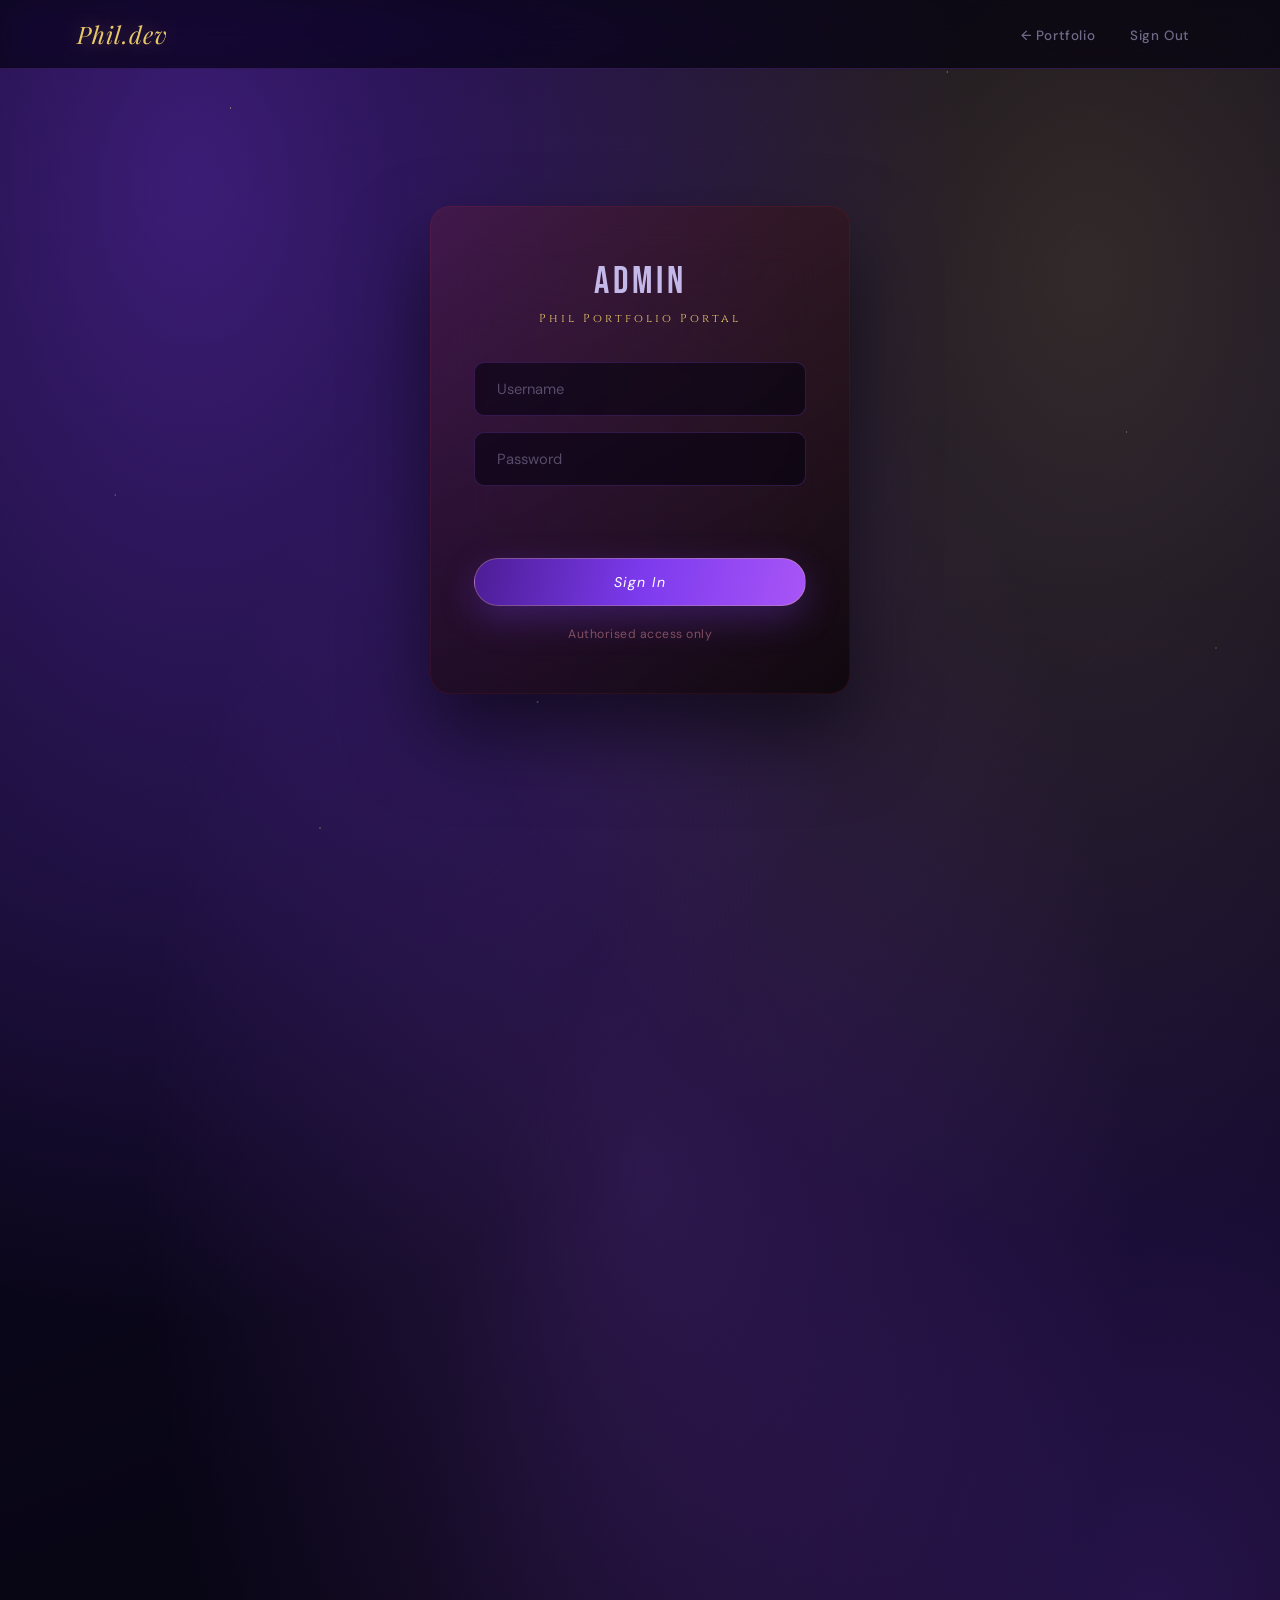
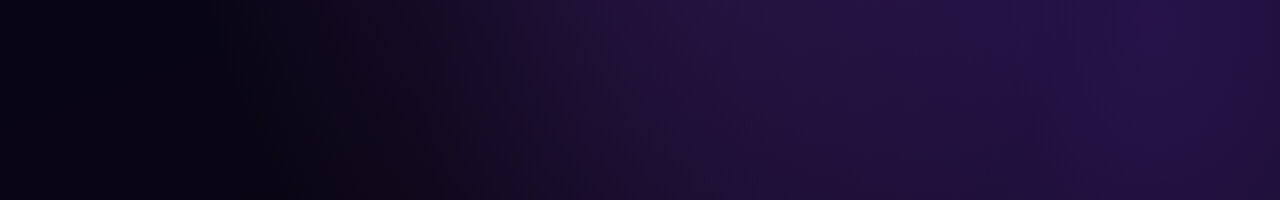
==== admin.html @ c9bd24e7 "Add files via upload" ====
<!DOCTYPE html>
<html lang="en">
<head>
  <meta charset="UTF-8">
  <meta name="viewport" content="width=device-width, initial-scale=1.0">
  <title>Admin Portal | Phil Portfolio</title>
  <link rel="preconnect" href="https://fonts.googleapis.com">
  <link href="https://fonts.googleapis.com/css2?family=Bebas+Neue&family=Sora:wght@200;300;400;500;600;700&family=Cinzel:wght@400;600;700&display=swap" rel="stylesheet">
  <link rel="stylesheet" href="style.css">
  <style>
    
    .admin-wrap {
      min-height: 100vh;
      display: flex;
      align-items: center;
      justify-content: center;
      padding: 40px 20px;
      position: relative;
      z-index: 1;
    }

    
    .login-box {
      background: linear-gradient(150deg,rgba(140,35,35,0.22),rgba(8,2,2,0.75));
      border: 1px solid var(--border-gold);
      border-radius: 20px;
      padding: 52px 44px;
      width: 100%;
      max-width: 420px;
      text-align: center;
      backdrop-filter: blur(28px);
      box-shadow: 0 40px 80px rgba(0,0,0,0.55), 0 0 0 1px rgba(220,38,38,0.10) inset;
    }
    .login-logo {
      font-family: 'Bebas Neue', sans-serif;
      font-size: 2.4rem;
      letter-spacing: 4px;
      color: var(--primary-bright);
      text-shadow: 0 0 20px var(--primary-glow);
      margin-bottom: 6px;
    }
    .login-sub {
      font-family: 'Cinzel', serif;
      font-size: 0.72rem;
      letter-spacing: 3px;
      color: var(--gold);
      margin-bottom: 36px;
    }
    .login-box input {
      width: 100%;
      margin-bottom: 16px;
    }
    .login-error {
      color: #f87171;
      font-size: 0.82rem;
      margin-top: -8px;
      margin-bottom: 14px;
      min-height: 18px;
      letter-spacing: 0.3px;
    }

    
    .dashboard { display: none; width: 100%; max-width: 1100px; }
    .dash-header {
      display: top fixed;
      justify-content: space-between;
      align-items: center;
      margin-bottom: 36px;
      flex-wrap: wrap;
      gap: 16px;
    }
    .dash-title {
      font-family: 'Cinzel', serif;
      font-size: 1.5rem;
      color: #fff;
      letter-spacing: 2px;
    }
    .dash-title span { color: var(--gold); }
    .dash-actions { display: flex; gap: 12px; flex-wrap: wrap; }

    
    .dash-stats {
      display: grid;
      grid-template-columns: repeat(auto-fit, minmax(160px, 1fr));
      gap: 16px;
      margin-bottom: 36px;
    }
    .stat-card {
      background: rgba(127,29,29,0.18);
      border: 1px solid var(--border);
      border-radius: var(--radius);
      padding: 20px 18px;
    }
    .stat-card .label { font-size:0.72rem; letter-spacing:1.5px; color:var(--gold); font-family:'Cinzel',serif; text-transform:uppercase; margin-bottom:6px; }
    .stat-card .value { font-family:'Bebas Neue',sans-serif; font-size:2.2rem; color:var(--primary-bright); line-height:1; }
    .stat-card .sub { font-size:0.76rem; color:var(--text-muted); margin-top:4px; }

    
    .proj-table-wrap { overflow-x: auto; }
    table {
      width: 100%;
      border-collapse: collapse;
      font-size: 0.88rem;
    }
    th {
      font-family: 'Cinzel', serif;
      font-size: 0.72rem;
      letter-spacing: 1.8px;
      text-transform: uppercase;
      color: var(--gold);
      padding: 14px 16px;
      text-align: left;
      border-bottom: 1px solid rgba(212,168,67,0.20);
      background: rgba(127,29,29,0.12);
    }
    td {
      padding: 14px 16px;
      border-bottom: 1px solid rgba(220,38,38,0.12);
      color: #fde8e8;
      vertical-align: middle;
    }
    tr:hover td { background: rgba(127,29,29,0.12); }
    .tbl-actions { display: flex; gap: 8px; }

    
    .btn-sm {
      padding: 6px 14px;
      border-radius: 999px;
      font-size: 0.72rem;
      font-family: 'Cinzel', serif;
      letter-spacing: 1px;
      text-transform: uppercase;
      cursor: pointer;
      transition: all 0.24s;
      border: none;
    }
    .btn-edit { background: rgba(220,38,38,0.20); border:1px solid var(--border); color:#fde8e8; }
    .btn-edit:hover { background: rgba(220,38,38,0.40); border-color:var(--border-hot); }
    .btn-del { background: rgba(127,29,29,0.30); border:1px solid rgba(127,29,29,0.50); color:#f87171; }
    .btn-del:hover { background: rgba(185,28,28,0.45); }
    .btn-outline {
      background: transparent;
      border: 1px solid var(--border-gold);
      color: var(--gold-light);
      padding: 9px 22px;
      border-radius: 999px;
      font-family: 'Cinzel', serif;
      font-size: 0.76rem;
      letter-spacing: 1.5px;
      text-transform: uppercase;
      cursor: pointer;
      transition: all 0.26s;
    }
    .btn-outline:hover { background: rgba(212,168,67,0.12); }
    a.btn-outline { text-decoration: none; display: inline-flex; align-items: center; }

    
    .modal-overlay {
      display: none;
      position: fixed;
      inset: 0;
      background: rgba(4,1,1,0.82);
      backdrop-filter: blur(8px);
      z-index: 9000;
      align-items: center;
      justify-content: center;
      padding: 20px;
    }
    .modal-overlay.open { display: flex; }
    .modal {
      background: linear-gradient(150deg,rgba(140,35,35,0.26),rgba(8,2,2,0.90));
      border: 1px solid var(--border-gold);
      border-radius: 18px;
      padding: 40px 36px;
      width: 100%;
      max-width: 560px;
      backdrop-filter: blur(28px);
      box-shadow: 0 40px 80px rgba(0,0,0,0.65);
    }
    .modal-title {
      font-family: 'Cinzel', serif;
      font-size: 1.2rem;
      color: #fff;
      margin-bottom: 24px;
      letter-spacing: 1.5px;
    }
    .modal input, .modal textarea, .modal select {
      width: 100%;
      margin-bottom: 14px;
    }
    .modal select {
      padding: 17px 22px;
      border: 1px solid rgba(220,38,38,0.28);
      border-radius: 4px;
      background: rgba(15,3,3,0.60);
      color: #fff;
      font-family: 'Sora', sans-serif;
      font-size: 0.92rem;
    }
    .modal-actions { display: flex; gap: 12px; margin-top: 8px; }
    .modal-actions .btn { margin-top: 0; }
    .modal-close { background:transparent; border:none; color:var(--text-muted); cursor:pointer; font-size:1.1rem; padding:0; }
    .modal-head { display:flex; justify-content:space-between; align-items:center; margin-bottom:24px; }
    .modal-head .modal-title { margin-bottom:0; }

    
    .badge-online { color:#4ade80; font-size:0.78rem; }
    .badge-offline { color:#6b7280; font-size:0.78rem; }

    
    .feed-grid { display:grid; grid-template-columns:repeat(auto-fit,minmax(260px,1fr)); gap:18px; margin-top:8px; }
    .feed-card {
      background:rgba(127,29,29,0.14); border:1px solid var(--border); border-radius:var(--radius); padding:18px;
    }
    .feed-card .fc-title { font-family:'Cinzel',serif; font-size:0.88rem; color:#fff; margin-bottom:4px; }
    .feed-card .fc-url { font-size:0.76rem; color:var(--text-muted); margin-bottom:10px; word-break:break-all; }
    .feed-dot { display:inline-block; width:8px; height:8px; border-radius:50%; margin-right:5px; }
    .feed-dot.online { background:#22c55e; box-shadow:0 0 8px rgba(34,197,94,0.70); animation:pulse-dot 2s infinite; }
    .feed-dot.checking { background:#f59e0b; animation:pulse-dot 1s infinite; }
    @keyframes pulse-dot { 0%,100%{opacity:1}50%{opacity:0.4} }
    .feed-status { font-size:0.76rem; }
  </style>
</head>
<body>


<div class="admin-wrap" id="login-view">
  <div class="login-box">
    <div class="login-logo">Admin</div>
    <div class="login-sub">Phil Portfolio Portal</div>
    <input type="text" id="admin-user" placeholder="Username" autocomplete="username">
    <input type="password" id="admin-pass" placeholder="Password" autocomplete="current-password"
           onkeydown="if(event.key==='Enter')doLogin()">
    <div class="login-error" id="login-err"></div>
    <button class="btn" onclick="doLogin()" style="width:100%;justify-content:center;">
      <span>Sign In</span>
    </button>
    <p style="margin-top:20px;font-size:0.76rem;color:rgba(252,165,165,0.45);letter-spacing:0.5px;">
      Authorised access only
    </p>
  </div>
</div>


<div class="admin-wrap" id="dashboard-view" style="align-items:flex-start;padding-top:100px;">
  <nav>
    <div class="nav-logo">Phil.dev</div>
    <ul>
      <li><a href="index.html">← Portfolio</a></li>
      <li><a href="#" onclick="doLogout()">Sign Out</a></li>
    </ul>
  </nav>

  <div class="dashboard" id="dashboard">

    <div class="dash-header">
      <div class="dash-title">Admin <span>Dashboard</span></div>
      <div class="dash-actions">
        <button class="btn" onclick="openModal()"><span>+ Add Project</span></button>
        <a href="index.html" class="btn-outline">View Portfolio</a>
      </div>
    </div>

    
    <div class="dash-stats">
      <div class="stat-card">
        <div class="label">Total Projects</div>
        <div class="value" id="stat-total">0</div>
        <div class="sub">In portfolio</div>
      </div>
      <div class="stat-card">
        <div class="label">Live Projects</div>
        <div class="value" id="stat-live">0</div>
        <div class="sub">With live URL</div>
      </div>
      <div class="stat-card">
        <div class="label">With Source</div>
        <div class="value" id="stat-code">0</div>
        <div class="sub">GitHub / code link</div>
      </div>
      <div class="stat-card">
        <div class="label">Last Updated</div>
        <div class="value" id="stat-date" style="font-size:1.1rem;line-height:1.4;margin-top:4px;">—</div>
        <div class="sub">Project edit</div>
      </div>
    </div>

    
    <h3 style="font-family:'Cinzel',serif;letter-spacing:2px;color:#fff;margin-bottom:18px;font-size:1rem;">
      Projects
    </h3>
    <div class="proj-table-wrap">
      <table>
        <thead>
          <tr>
            <th>Icon</th>
            <th>Title</th>
            <th>Tags</th>
            <th>Live URL</th>
            <th>Status</th>
            <th>Actions</th>
          </tr>
        </thead>
        <tbody id="proj-table-body">
          <tr id="no-proj-row">
            <td colspan="6" style="text-align:center;color:rgba(252,165,165,0.45);padding:36px;">
              No projects yet — click + Add Project above.
            </td>
          </tr>
        </tbody>
      </table>
    </div>

    <div class="divider" style="margin:48px 0 36px;"></div>

    
    <h3 style="font-family:'Cinzel',serif;letter-spacing:2px;color:#fff;margin-bottom:6px;font-size:1rem;">
      Live Deployment Feed
    </h3>
    <p style="font-size:0.82rem;color:var(--text-muted);margin-bottom:22px;">
      Checks reachability of all project live URLs in real time.
    </p>
    <button class="btn-outline" onclick="runFeedCheck()" style="margin-bottom:22px;">↻ Refresh Status</button>
    <div class="feed-grid" id="feed-grid">
      <p style="color:rgba(252,165,165,0.45);font-size:0.86rem;">Add projects with live URLs to see feed.</p>
    </div>

  </div>
</div>


<div class="modal-overlay" id="proj-modal">
  <div class="modal">
    <div class="modal-head">
      <div class="modal-title" id="modal-title">Add New Project</div>
      <button class="modal-close" onclick="closeModal()">✕</button>
    </div>
    <input type="hidden" id="edit-index">
    <input type="text" id="p-emoji" placeholder="Emoji icon e.g. 🖥️">
    <input type="text" id="p-title" placeholder="Project Title *" required>
    <textarea id="p-desc" rows="3" placeholder="Short description..."></textarea>
    <input type="text" id="p-tags" placeholder="Tags (comma-separated) e.g. Python, ML, API">
    <input type="text" id="p-live" placeholder="Live URL (https://...)">
    <input type="text" id="p-code" placeholder="Source Code URL (https://github.com/...)">
    <div class="modal-actions">
      <button class="btn" onclick="saveProject()" style="flex:1;justify-content:center;margin-top:0;"><span>Save Project</span></button>
      <button class="btn-outline" onclick="closeModal()">Cancel</button>
    </div>
    <p id="modal-err" style="color:#f87171;font-size:0.80rem;margin-top:10px;min-height:16px;"></p>
  </div>
</div>

<script>
  
  const ADMIN_USER = 'phil';
  const ADMIN_PASS = 'phil2026';

  
  function doLogin() {
    const u = document.getElementById('admin-user').value.trim();
    const p = document.getElementById('admin-pass').value;
    const err = document.getElementById('login-err');
    if (u === ADMIN_USER && p === ADMIN_PASS) {
      sessionStorage.setItem('phil_auth', '1');
      showDashboard();
    } else {
      err.textContent = 'Incorrect credentials. Please try again.';
      document.getElementById('admin-pass').value = '';
    }
  }

  function doLogout() {
    sessionStorage.removeItem('phil_auth');
    document.getElementById('dashboard-view').style.display = 'none';
    document.getElementById('login-view').style.display = 'flex';
  }

  function showDashboard() {
    document.getElementById('login-view').style.display = 'none';
    document.getElementById('dashboard-view').style.display = 'flex';
    document.getElementById('dashboard').style.display = 'block';
    refreshTable();
    updateStats();
    runFeedCheck();
  }

  
  if (sessionStorage.getItem('phil_auth') === '1') showDashboard();

  
  function getProjects() {
    const raw = localStorage.getItem('phil_projects');
    return raw ? JSON.parse(raw) : [];
  }
  function saveProjects(list) {
    localStorage.setItem('phil_projects', JSON.stringify(list));
    localStorage.setItem('phil_last_edit', new Date().toLocaleDateString('en-GB'));
  }
  function escHtml(s) {
    return String(s).replace(/&/g,'&amp;').replace(/</g,'&lt;').replace(/>/g,'&gt;').replace(/"/g,'&quot;');
  }

  
  function refreshTable() {
    const projects = getProjects();
    const tbody = document.getElementById('proj-table-body');
    const noRow = document.getElementById('no-proj-row');

    if (projects.length === 0) {
      tbody.innerHTML = '';
      tbody.innerHTML = `<tr id="no-proj-row"><td colspan="6" style="text-align:center;color:rgba(252,165,165,0.45);padding:36px;">No projects yet — click + Add Project above.</td></tr>`;
      return;
    }

    tbody.innerHTML = '';
    projects.forEach((p, i) => {
      const tr = document.createElement('tr');
      const tags = (p.tags||[]).map(t=>`<span style="background:rgba(220,38,38,0.18);border:1px solid rgba(220,38,38,0.28);padding:2px 8px;border-radius:999px;font-size:0.70rem;color:var(--rose-light);">${escHtml(t)}</span>`).join(' ');
      tr.innerHTML = `
        <td style="font-size:1.5rem;">${p.emoji||'🖥️'}</td>
        <td style="font-weight:500;">${escHtml(p.title)}</td>
        <td>${tags}</td>
        <td>${p.liveUrl ? `<a href="${escHtml(p.liveUrl)}" target="_blank" style="color:var(--rose-light);font-size:0.80rem;">${escHtml(p.liveUrl.replace('https://',''))}</a>` : '<span style="color:rgba(252,165,165,0.35);">—</span>'}</td>
        <td><span class="badge-online" id="feed-badge-${i}">●  Checking…</span></td>
        <td>
          <div class="tbl-actions">
            <button class="btn-sm btn-edit" onclick="editProject(${i})">Edit</button>
            <button class="btn-sm btn-del" onclick="deleteProject(${i})">Delete</button>
          </div>
        </td>`;
      tbody.appendChild(tr);
    });
  }

  
  function updateStats() {
    const p = getProjects();
    document.getElementById('stat-total').textContent = p.length;
    document.getElementById('stat-live').textContent  = p.filter(x=>x.liveUrl).length;
    document.getElementById('stat-code').textContent  = p.filter(x=>x.codeUrl).length;
    const d = localStorage.getItem('phil_last_edit') || '—';
    document.getElementById('stat-date').textContent = d;
  }

  
  function openModal(index) {
    document.getElementById('modal-err').textContent = '';
    if (index !== undefined) {
      const p = getProjects()[index];
      document.getElementById('modal-title').textContent = 'Edit Project';
      document.getElementById('edit-index').value = index;
      document.getElementById('p-emoji').value  = p.emoji || '';
      document.getElementById('p-title').value  = p.title;
      document.getElementById('p-desc').value   = p.description || '';
      document.getElementById('p-tags').value   = (p.tags||[]).join(', ');
      document.getElementById('p-live').value   = p.liveUrl || '';
      document.getElementById('p-code').value   = p.codeUrl || '';
    } else {
      document.getElementById('modal-title').textContent = 'Add New Project';
      document.getElementById('edit-index').value = '';
      ['p-emoji','p-title','p-desc','p-tags','p-live','p-code'].forEach(id => document.getElementById(id).value = '');
    }
    document.getElementById('proj-modal').classList.add('open');
  }

  function closeModal() {
    document.getElementById('proj-modal').classList.remove('open');
  }

  function saveProject() {
    const title = document.getElementById('p-title').value.trim();
    if (!title) { document.getElementById('modal-err').textContent = 'Project title is required.'; return; }
    const idx   = document.getElementById('edit-index').value;
    const obj = {
      emoji:       document.getElementById('p-emoji').value.trim() || '🖥️',
      title,
      description: document.getElementById('p-desc').value.trim(),
      tags:        document.getElementById('p-tags').value.split(',').map(t=>t.trim()).filter(Boolean),
      liveUrl:     document.getElementById('p-live').value.trim(),
      codeUrl:     document.getElementById('p-code').value.trim(),
    };
    const list = getProjects();
    if (idx !== '') { list[parseInt(idx)] = obj; } else { list.push(obj); }
    saveProjects(list);
    closeModal();
    refreshTable();
    updateStats();
    runFeedCheck();
  }

  function editProject(i) { openModal(i); }

  function deleteProject(i) {
    if (!confirm('Delete this project?')) return;
    const list = getProjects();
    list.splice(i, 1);
    saveProjects(list);
    refreshTable();
    updateStats();
    runFeedCheck();
  }

  
  function runFeedCheck() {
    const projects = getProjects().filter(p => p.liveUrl);
    const grid = document.getElementById('feed-grid');

    if (projects.length === 0) {
      grid.innerHTML = '<p style="color:rgba(252,165,165,0.45);font-size:0.86rem;">Add projects with live URLs to see feed.</p>';
      return;
    }

    grid.innerHTML = '';
    projects.forEach((p, i) => {
      const card = document.createElement('div');
      card.className = 'feed-card';
      card.id = 'fc-' + i;
      card.innerHTML = `
        <div class="fc-title">${escHtml(p.title)}</div>
        <div class="fc-url">${escHtml(p.liveUrl)}</div>
        <div class="feed-status"><span class="feed-dot checking"></span> Checking…</div>`;
      grid.appendChild(card);

      
      const img = new Image();
      const timeout = setTimeout(() => {
        updateFeedCard(i, false);
        updateTableBadge(i, false);
      }, 7000);

      img.onload = () => { clearTimeout(timeout); updateFeedCard(i, true); updateTableBadge(i, true); };
      img.onerror = () => {
        
        clearTimeout(timeout);
        fetch(p.liveUrl, { method:'HEAD', mode:'no-cors' })
          .then(() => { updateFeedCard(i, true); updateTableBadge(i, true); })
          .catch(() => { updateFeedCard(i, false); updateTableBadge(i, false); });
      };
      img.src = p.liveUrl + '/favicon.ico?_=' + Date.now();
    });
  }

  function updateFeedCard(i, online) {
    const card = document.getElementById('fc-' + i);
    if (!card) return;
    const dot = online
      ? '<span class="feed-dot online"></span>'
      : '<span class="feed-dot" style="background:#6b7280;"></span>';
    const label = online
      ? '<span style="color:#4ade80;">Online</span>'
      : '<span style="color:#6b7280;">Unreachable from browser</span>';
    card.querySelector('.feed-status').innerHTML = dot + label;
  }

  function updateTableBadge(i, online) {
    const el = document.getElementById('feed-badge-' + i);
    if (!el) return;
    el.className = online ? 'badge-online' : 'badge-offline';
    el.textContent = online ? '●  Online' : '●  Unreachable';
  }

  
  document.getElementById('proj-modal').addEventListener('click', function(e) {
    if (e.target === this) closeModal();
  });
</script>
</body>
</html>
---- style.css ----
@import url('https://fonts.googleapis.com/css2?family=Playfair+Display:ital,wght@0,400;0,700;1,400&family=DM+Sans:wght@300;400;500&display=swap');

* {
  margin: 0;
  padding: 0;
  box-sizing: border-box;
  scroll-behavior: smooth;
  font-family: 'DM Sans', system-ui, sans-serif;
}

:root {
  --ink:     #0a0612;
  --deep:    #100d1e;
  --violet:  #7c3aed;
  --orchid:  #a855f7;
  --gold:    #e8c96a;
  --silver:  #c4b8e8;
  --mist:    rgba(196, 184, 232, 0.55);
  --glass:   rgba(124, 58, 237, 0.08);
  --border:  rgba(168, 85, 247, 0.22);
  --glow:    rgba(124, 58, 237, 0.50);
}


body {
  background:
    radial-gradient(ellipse at 15% 10%,  rgba(124, 58, 237, 0.45) 0%, transparent 50%),
    radial-gradient(ellipse at 85% 15%,  rgba(232, 201, 106, 0.18) 0%, transparent 45%),
    radial-gradient(ellipse at 50% 65%,  rgba(168, 85, 247, 0.20) 0%, transparent 55%),
    radial-gradient(ellipse at 90% 90%,  rgba(124, 58, 237, 0.25) 0%, transparent 45%),
    linear-gradient(160deg, #050310 0%, #0d0820 40%, #080515 70%, #0a0612 100%);
  color: var(--silver);
  min-height: 100vh;
  overflow-x: hidden;
}


body::before {
  content: '';
  position: fixed;
  inset: 0;
  background:
    radial-gradient(1px 1px at 18% 12%, rgba(232,201,106,0.90) 0%, transparent 100%),
    radial-gradient(1px 1px at 74% 8%,  rgba(196,184,232,0.80) 0%, transparent 100%),
    radial-gradient(1.5px 1.5px at 42% 78%, rgba(232,201,106,0.70) 0%, transparent 100%),
    radial-gradient(1px 1px at 88% 48%, rgba(196,184,232,0.65) 0%, transparent 100%),
    radial-gradient(1px 1px at 25% 92%, rgba(232,201,106,0.75) 0%, transparent 100%),
    radial-gradient(1.5px 1.5px at 61% 35%, rgba(255,255,255,0.50) 0%, transparent 100%),
    radial-gradient(1px 1px at 9%  55%, rgba(196,184,232,0.60) 0%, transparent 100%),
    radial-gradient(1px 1px at 95% 72%, rgba(232,201,106,0.55) 0%, transparent 100%);
  animation: twinkle 10s ease-in-out infinite alternate;
  pointer-events: none;
  z-index: 0;
}


body::after {
  content: '';
  position: fixed;
  inset: 0;
  background: repeating-linear-gradient(
    -48deg,
    transparent 0px, transparent 300px,
    rgba(124,58,237,0.025) 300px, rgba(124,58,237,0.025) 301px
  );
  pointer-events: none;
  z-index: 0;
}

@keyframes twinkle {
  0%   { opacity: 0.55; }
  50%  { opacity: 1.00; }
  100% { opacity: 0.70; }
}


nav {
  display: flex;
  justify-content: space-between;
  align-items: center;
  padding: 18px clamp(20px, 6%, 10%);
  position: fixed;
  width: 100%;
  top: 0;
  background: rgba(5, 3, 16, 0.72);
  backdrop-filter: blur(20px) saturate(160%);
  border-bottom: 1px solid var(--border);
  z-index: 1000;
}

.nav-logo {
  font-family: 'Playfair Display', serif;
  font-size: 1.5rem;
  font-style: italic;
  color: var(--gold);
  text-shadow: 0 0 22px rgba(232,201,106,0.45);
  letter-spacing: 1px;
}

nav ul { display: flex; gap: 6px; list-style: none; }

nav a {
  color: var(--mist);
  text-decoration: none;
  font-size: 0.84rem;
  font-weight: 500;
  letter-spacing: 0.8px;
  padding: 7px 14px;
  border-radius: 999px;
  transition: all 0.30s ease;
}

nav a:hover {
  color: #fff;
  background: rgba(124, 58, 237, 0.16);
  text-shadow: 0 0 12px var(--glow);
}


.hero {
  min-height: 100vh;
  display: flex;
  flex-direction: column;
  justify-content: center;
  align-items: center;
  text-align: center;
  padding: 20px 5% 80px;
  position: relative;
  z-index: 1;
}

.hero::before {
  content: '';
  position: absolute;
  width: min(60vw, 600px);
  height: min(60vw, 600px);
  border-radius: 50%;
  background: radial-gradient(circle, rgba(124,58,237,0.28) 0%, transparent 70%);
  animation: breathe 7s ease-in-out infinite;
  pointer-events: none;
}

@keyframes breathe {
  0%, 100% { transform: scale(1.00); opacity: 0.70; }
  50%       { transform: scale(1.12); opacity: 1.00; }
}

.hero img {
  width: clamp(140px, 17vw, 215px);
  height: auto;
  aspect-ratio: 3 / 4;
  margin-top: 100px;
  border-radius: 22%;
  object-fit: cover;
  border: 2px solid var(--orchid);
  outline: 1px solid rgba(232,201,106,0.30);
  outline-offset: 10px;
  box-shadow:
    0 0 40px rgba(124,58,237,0.55),
    0 0 80px rgba(124,58,237,0.20),
    inset 0 6px 18px rgba(255,255,255,0.06);
  animation: float 8s ease-in-out infinite;
  position: relative;
  z-index: 2;
}

@keyframes float {
  0%, 100% { transform: translateY(0px)   rotate(-0.6deg); }
  50%       { transform: translateY(-18px) rotate(1.2deg);  }
}

.hero-content { position: relative; z-index: 2; }

.hero-content .subtitle {
  font-family: 'Playfair Display', serif;
  font-style: italic;
  font-size: 0.80rem;
  letter-spacing: 3px;
  color: var(--gold);
  text-shadow: 0 0 16px rgba(232,201,106,0.40);
  margin-bottom: 12px;
}

.hero-content h2 {
  font-family: 'Playfair Display', serif;
  font-size: clamp(2.6rem, 6vw, 5.8rem);
  font-weight: 700;
  letter-spacing: -1px;
  line-height: 1.05;
  margin: 14px 0 16px;
  background: linear-gradient(130deg, #e8c96a 0%, #c4b8e8 35%, #a855f7 65%, #7c3aed 100%);
  -webkit-background-clip: text;
  -webkit-text-fill-color: transparent;
  background-clip: text;
  filter: drop-shadow(0 0 20px rgba(124,58,237,0.35));
}

.hero-content p {
  color: rgba(196,184,232,0.82);
  font-size: clamp(0.95rem, 1.7vw, 1.10rem);
  font-weight: 300;
  max-width: 660px;
  line-height: 1.80;
}


button, .btn {
  display: inline-flex;
  align-items: center;
  justify-content: center;
  margin-top: 32px;
  padding: 14px 38px;
  border: 1px solid rgba(232,201,106,0.28);
  border-radius: 999px;
  background: linear-gradient(100deg, #4c1d95, var(--violet), var(--orchid));
  color: #fff;
  cursor: pointer;
  font-family: 'Playfair Display', serif;
  font-size: 0.88rem;
  font-style: italic;
  letter-spacing: 1.5px;
  position: relative;
  overflow: hidden;
  transition: transform 0.24s ease, box-shadow 0.24s ease;
  box-shadow: 0 12px 36px rgba(124,58,237,0.30);
}

button::after, .btn::after {
  content: '';
  position: absolute;
  top: -60%; left: -120%;
  width: 50%; height: 240%;
  background: linear-gradient(115deg, transparent, rgba(255,255,255,0.85), transparent);
  transform: skewX(-26deg);
  animation: shimmer 3.6s infinite;
}

@keyframes shimmer {
  0%   { transform: translateX(-200%) skewX(-26deg); }
  20%  { transform: translateX(520%)  skewX(-26deg); }
  100% { transform: translateX(520%)  skewX(-26deg); }
}

button:hover, .btn:hover {
  transform: translateY(-6px) scale(1.02);
  box-shadow: 0 26px 60px rgba(124,58,237,0.38), 0 0 0 1px rgba(232,201,106,0.22);
}


section {
  padding: clamp(70px, 9vw, 140px) clamp(5%, 10%, 12%);
  position: relative;
  z-index: 1;
}

h2, h2.section-title {
  text-align: center;
  margin-bottom: 52px;
  font-family: 'Playfair Display', serif;
  font-size: clamp(1.6rem, 3.2vw, 3.0rem);
  font-weight: 700;
  letter-spacing: 1px;
  background: linear-gradient(90deg, var(--gold), var(--orchid), var(--violet));
  -webkit-background-clip: text;
  -webkit-text-fill-color: transparent;
  background-clip: text;
  position: relative;
}

h2::after, h2.section-title::after {
  content: '';
  display: block;
  width: 50px;
  height: 1px;
  background: linear-gradient(90deg, var(--orchid), var(--gold));
  box-shadow: 0 0 12px var(--glow);
  margin: 14px auto 0;
}

h2::before, h2.section-title::before {
  content: '✦  ✦  ✦';
  display: block;
  font-size: 0.48rem;
  letter-spacing: 14px;
  color: var(--gold);
  opacity: 0.50;
  margin-bottom: 10px;
}


.cards {
  display: grid;
  grid-template-columns: repeat(auto-fit, minmax(280px, 1fr));
  gap: 26px;
}

.card {
  background: linear-gradient(150deg, rgba(124,58,237,0.12) 0%, rgba(5,3,16,0.60) 100%);
  border: 1px solid var(--border);
  border-radius: 18px;
  padding: 28px 26px;
  position: relative;
  overflow: hidden;
  transition: all 0.42s cubic-bezier(0.4, 0, 0.2, 1);
}

.card::before {
  content: '';
  position: absolute;
  top: 0; left: 0; right: 0;
  height: 1.5px;
  background: linear-gradient(90deg, transparent, var(--orchid), var(--gold), transparent);
  opacity: 0;
  transition: opacity 0.38s;
}

.card:hover {
  transform: translateY(-14px) scale(1.02);
  border-color: rgba(168,85,247,0.50);
  box-shadow: 0 30px 60px rgba(124,58,237,0.30), 0 0 0 1px rgba(232,201,106,0.12);
}

.card:hover::before { opacity: 1; }

.card h3 {
  font-family: 'Playfair Display', serif;
  font-size: 1.08rem;
  color: #fff;
  margin-bottom: 12px;
  letter-spacing: 0.3px;
}

.card p {
  color: var(--mist);
  font-size: 0.90rem;
  line-height: 1.75;
  font-weight: 300;
}


.glass {
  background: rgba(124, 58, 237, 0.06);
  backdrop-filter: blur(24px);
}


form {
  display: flex;
  flex-direction: column;
  gap: 18px;
  max-width: 620px;
  margin: auto;
}

input, textarea {
  padding: 16px 22px;
  border: 1px solid var(--border);
  border-radius: 10px;
  background: rgba(5, 3, 16, 0.60);
  color: #fff;
  font-family: 'DM Sans', sans-serif;
  font-size: 0.92rem;
  transition: all 0.30s ease;
}

input::placeholder, textarea::placeholder {
  color: rgba(196,184,232,0.38);
}

input:focus, textarea:focus {
  border-color: var(--orchid);
  box-shadow: 0 0 0 3px rgba(168,85,247,0.16);
  outline: none;
  background: rgba(10, 6, 28, 0.75);
}


.divider {
  width: 100%;
  height: 1px;
  background: linear-gradient(90deg, transparent, rgba(168,85,247,0.35), rgba(232,201,106,0.28), transparent);
}


footer {
  text-align: center;
  padding: 48px 10%;
  color: rgba(196,184,232,0.45);
  font-size: 0.83rem;
  letter-spacing: 0.5px;
  border-top: 1px solid rgba(232,201,106,0.10);
  position: relative;
  z-index: 1;
}

footer::before {
  content: '✦  ✦  ✦';
  display: block;
  font-size: 0.50rem;
  letter-spacing: 10px;
  color: rgba(232,201,106,0.30);
  margin-bottom: 18px;
}

footer strong { color: var(--gold); font-weight: 500; }


a:focus-visible, button:focus-visible, input:focus-visible, textarea:focus-visible {
  outline: 2px solid rgba(168,85,247,0.50);
  outline-offset: 3px;
}


@media (max-width: 768px) {
  nav { flex-direction: column; gap: 14px; padding: 18px 6%; }
  nav ul { flex-wrap: wrap; justify-content: center; gap: 4px; }
  section { padding: 90px 6%; }
  .hero img { width: 150px; }
}

.skill-tabs {
  display: flex;
  gap: 10px;
  justify-content: center;
  flex-wrap: wrap;
  margin-bottom: 36px;
}
.skill-tab {
  padding: 8px 22px;
  border-radius: 999px;
  border: 1px solid var(--border);
  background: rgba(127,29,29,0.10);
  color: var(--text-muted);
  font-family: 'Cinzel', serif;
  font-size: 0.78rem;
  letter-spacing: 1.8px;
  text-transform: uppercase;
  cursor: pointer;
  transition: all 0.28s ease;
}
.skill-tab.active,
.skill-tab:hover {
  background: linear-gradient(90deg, var(--primary-deep), var(--primary));
  border-color: var(--primary-bright);
  color: #fff;
  box-shadow: 0 0 20px rgba(220,38,38,0.25);
}
.skill-group { display: none; }
.skill-group.active { display: grid; }

.skill-card {
  background: linear-gradient(145deg,rgba(140,35,35,0.14),rgba(10,2,2,0.55));
  border: 1px solid var(--border);
  border-radius: var(--radius);
  padding: 22px 18px;
  display: flex;
  flex-direction: column;
  align-items: center;
  gap: 12px;
  text-align: center;
  transition: all 0.4s cubic-bezier(0.4,0,0.2,1);
  position: relative;
  overflow: hidden;
}
.skill-card::before {
  content:'';position:absolute;top:0;left:0;right:0;height:2px;
  background:linear-gradient(90deg,transparent,var(--primary-bright),var(--gold),transparent);
  opacity:0;transition:opacity 0.35s;
}
.skill-card:hover { transform:translateY(-10px) scale(1.02); border-color:var(--border-hot); }
.skill-card:hover::before { opacity:1; }
.skill-icon { font-size: 2rem; }
.skill-name { font-family:'Cinzel',serif; font-size:0.85rem; letter-spacing:1px; color:#fff; font-weight:600; }
.skill-bar { width:100%; height:4px; background:rgba(127,29,29,0.35); border-radius:2px; overflow:hidden; }
.skill-fill { height:100%; border-radius:2px; background:linear-gradient(90deg,var(--primary),var(--gold)); transition:width 1.2s ease; }
.skill-level { font-size:0.72rem; color:var(--text-muted); letter-spacing:0.8px; }

.timeline { max-width: 760px; margin: 0 auto; position: relative; padding-left: 28px; }
.timeline::before {
  content:''; position:absolute; left:0; top:8px; bottom:8px; width:1.5px;
  background:linear-gradient(180deg,var(--primary),var(--gold),transparent);
}
.tl-item { position:relative; margin-bottom:38px; }
.tl-dot {
  position:absolute; left:-35px; top:6px;
  width:14px; height:14px; border-radius:50%;
  background:var(--primary-bright);
  border:2px solid var(--blood);
  box-shadow:0 0 12px rgba(220,38,38,0.55);
}
.tl-card {
  background:linear-gradient(145deg,rgba(140,35,35,0.16),rgba(10,2,2,0.55));
  border:1px solid var(--border);
  border-radius:var(--radius);
  padding:22px 26px;
  transition: all 0.38s ease;
}
.tl-card:hover { border-color:var(--border-hot); transform:translateX(6px); }
.tl-year { font-size:0.72rem; letter-spacing:2px; color:var(--gold); font-family:'Cinzel',serif; margin-bottom:6px; }
.tl-title { font-family:'Cinzel',serif; font-size:1.05rem; color:#fff; font-weight:600; margin-bottom:6px; }
.tl-inst { font-size:0.88rem; color:var(--text-muted); margin-bottom:4px; }
.tl-badge {
  display:inline-block; padding:3px 12px; border-radius:999px; font-size:0.68rem;
  letter-spacing:1.2px; text-transform:uppercase; font-family:'Cinzel',serif;
  background:rgba(220,38,38,0.18); border:1px solid rgba(220,38,38,0.35); color:var(--rose-light);
}
.tl-badge.ongoing { background:rgba(212,168,67,0.16); border-color:rgba(212,168,67,0.35); color:var(--gold-light); }

.project-card {
  background:linear-gradient(145deg,rgba(140,35,35,0.16),rgba(10,2,2,0.58));
  border:1px solid var(--border);
  border-radius:var(--radius);
  overflow:hidden;
  transition:all 0.45s cubic-bezier(0.4,0,0.2,1);
  display:flex;
  flex-direction:column;
}
.project-card:hover { transform:translateY(-14px) scale(1.02); border-color:var(--border-hot); box-shadow:0 30px 64px rgba(185,28,28,0.35); }
.project-thumb {
  height:160px; background:linear-gradient(135deg,rgba(185,28,28,0.4),rgba(10,2,2,0.8));
  display:flex;align-items:center;justify-content:center;
  font-size:3.5rem; border-bottom:1px solid var(--border);
}
.project-body { padding:20px 22px; flex:1; display:flex; flex-direction:column; gap:10px; }
.project-title { font-family:'Cinzel',serif; font-size:1.02rem; color:#fff; font-weight:600; }
.project-desc { font-size:0.88rem; color:var(--text-muted); line-height:1.7; flex:1; }
.project-tags { display:flex; flex-wrap:wrap; gap:6px; }
.tag {
  padding:3px 10px; border-radius:999px; font-size:0.68rem; letter-spacing:1px;
  background:rgba(220,38,38,0.16); border:1px solid rgba(220,38,38,0.30); color:var(--rose-light);
  text-transform:uppercase;
}
.project-links { display:flex; gap:10px; padding:0 22px 20px; }
.proj-btn {
  flex:1; padding:9px 14px; border-radius:999px; font-size:0.76rem;
  font-family:'Cinzel',serif; letter-spacing:1.2px; text-transform:uppercase;
  cursor:pointer; transition:all 0.28s; border:none; text-align:center; text-decoration:none;
}
.proj-btn.live {
  background:linear-gradient(90deg,var(--primary-deep),var(--primary));
  color:#fff;
}
.proj-btn.live:hover { box-shadow:0 0 20px rgba(220,38,38,0.40); transform:translateY(-2px); }
.proj-btn.code {
  background:transparent; border:1px solid var(--border); color:var(--text-muted);
}
.proj-btn.code:hover { border-color:var(--border-hot); color:#fff; }

.status-dot { display:inline-block; width:8px; height:8px; border-radius:50%; margin-right:5px; }
.status-dot.online { background:#22c55e; box-shadow:0 0 8px rgba(34,197,94,0.70); animation:pulse-dot 2s infinite; }
.status-dot.offline { background:#6b7280; }
@keyframes pulse-dot { 0%,100%{opacity:1}50%{opacity:0.4} }

.contact-grid { display:grid; grid-template-columns:1fr 1fr; gap:36px; max-width:900px; margin:0 auto; }
@media(max-width:700px){ .contact-grid{grid-template-columns:1fr;} }
.contact-info { display:flex; flex-direction:column; gap:18px; }
.contact-row { display:flex; align-items:center; gap:14px; }
.contact-icon {
  width:42px; height:42px; border-radius:50%;
  background:rgba(220,38,38,0.16); border:1px solid var(--border);
  display:flex; align-items:center; justify-content:center;
  font-size:1.2rem; flex-shrink:0;
}
.contact-label { font-family:'Cinzel',serif; font-size:0.72rem; letter-spacing:1.5px; color:var(--gold); margin-bottom:2px; }
.contact-val { font-size:0.90rem; color:#fde8e8; }
.contact-val a { color:var(--rose-light); text-decoration:none; }
.contact-val a:hover { color:#fff; }

.about-inner { max-width:820px; margin:0 auto; }
.about-lead { font-size:clamp(1.05rem,2vw,1.22rem); line-height:1.85; color:#fde8e8; font-weight:300; margin-bottom:28px; }
.about-stats { display:grid; grid-template-columns:repeat(auto-fit,minmax(140px,1fr)); gap:16px; margin-top:32px; }
.stat-box {
  background:rgba(127,29,29,0.18); border:1px solid var(--border); border-radius:var(--radius);
  padding:18px 16px; text-align:center;
}
.stat-num { font-family:'Bebas Neue',sans-serif; font-size:2.4rem; color:var(--primary-bright); line-height:1; }
.stat-lbl { font-size:0.72rem; letter-spacing:1.5px; color:var(--text-muted); text-transform:uppercase; font-family:'Cinzel',serif; margin-top:4px; }

.empty-projects { text-align:center; padding:60px 20px; color:var(--text-muted); font-size:0.92rem; opacity:0.7; }
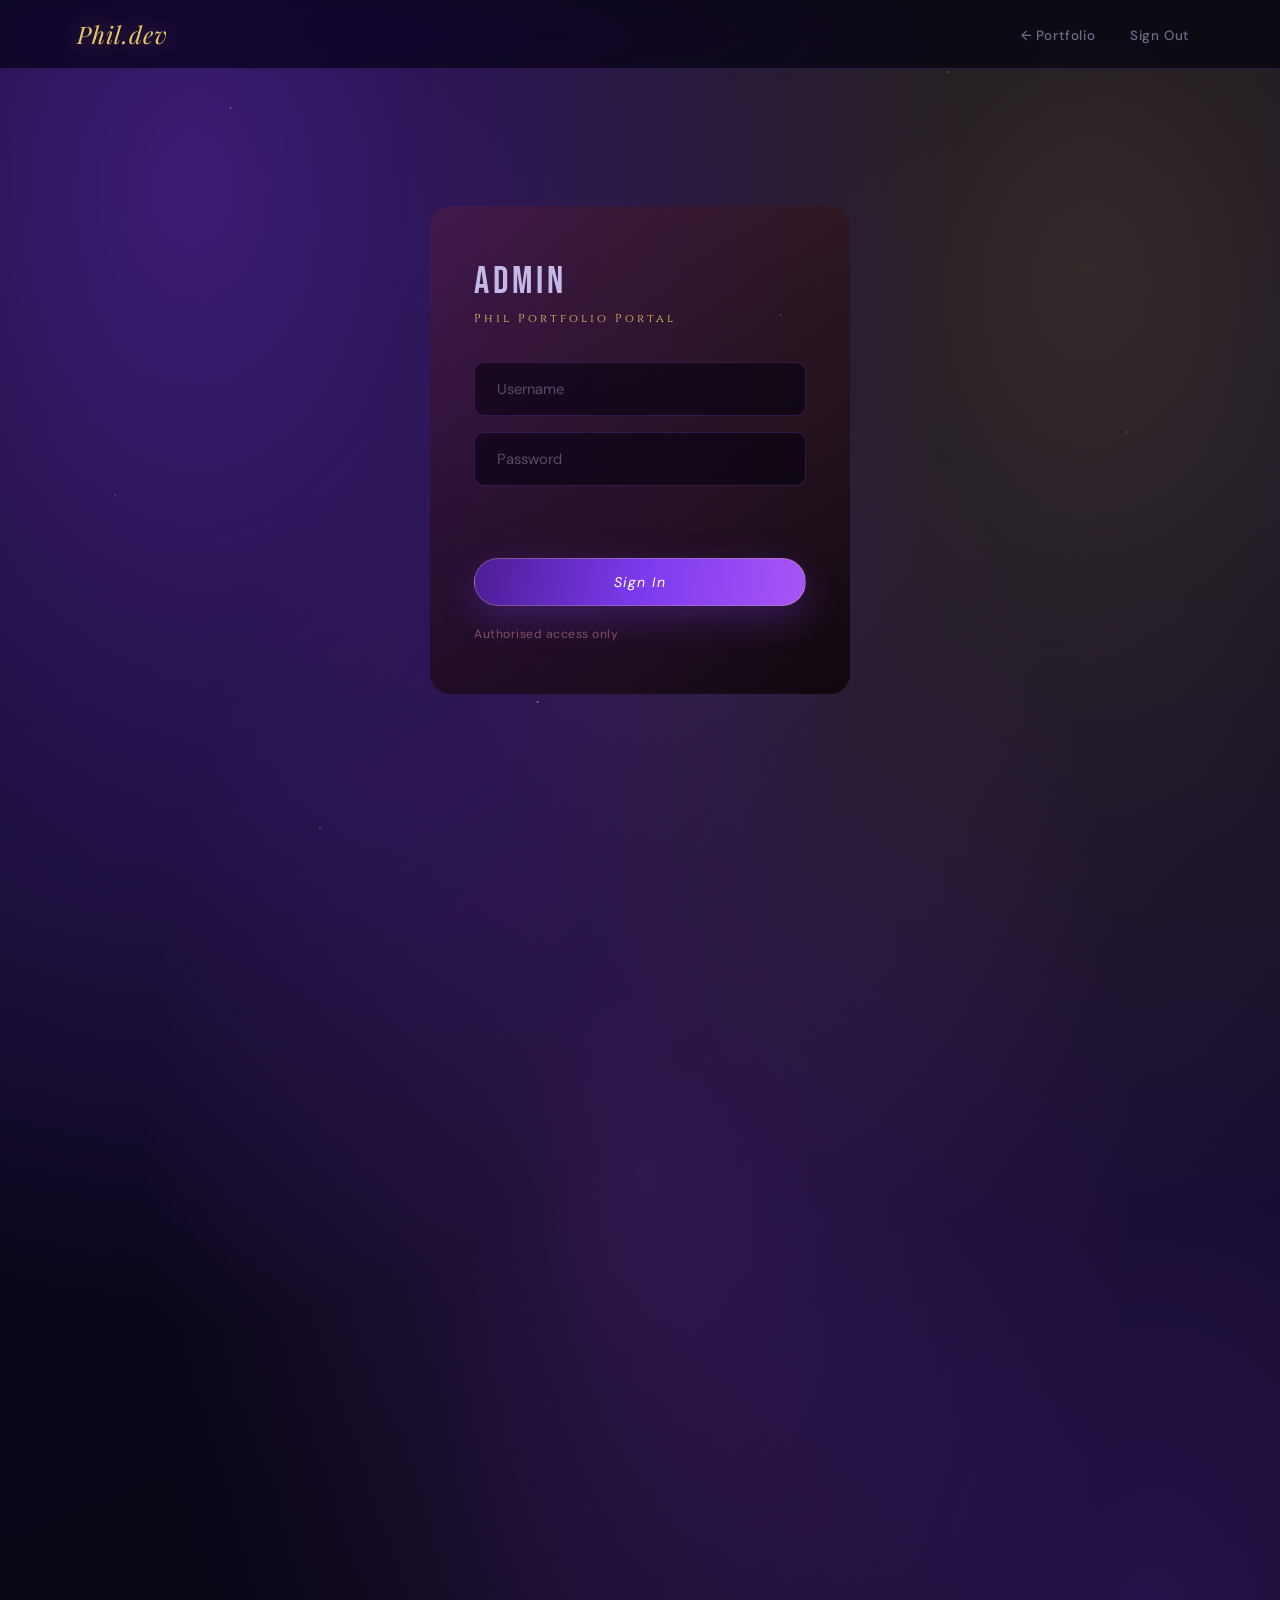
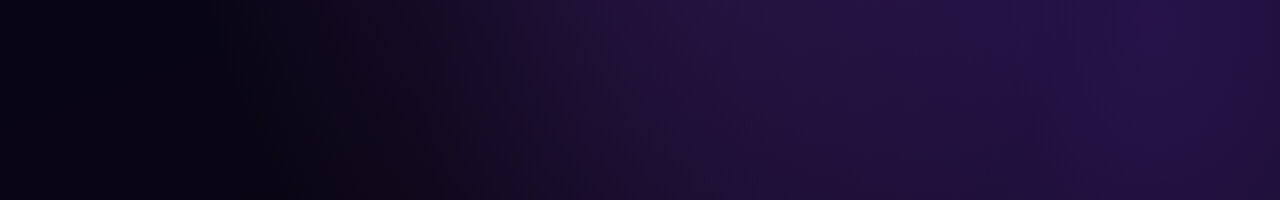
==== commit 5f0897d7: "Refactor admin.html: Integrate with Render backend for projects and auth, maintain full display inte" ====
--- a/admin.html
+++ b/admin.html
@@ -1,568 +1,523 @@
-<!DOCTYPE html>
-<html lang="en">
-<head>
-  <meta charset="UTF-8">
-  <meta name="viewport" content="width=device-width, initial-scale=1.0">
-  <title>Admin Portal | Phil Portfolio</title>
-  <link rel="preconnect" href="https://fonts.googleapis.com">
-  <link href="https://fonts.googleapis.com/css2?family=Bebas+Neue&family=Sora:wght@200;300;400;500;600;700&family=Cinzel:wght@400;600;700&display=swap" rel="stylesheet">
-  <link rel="stylesheet" href="style.css">
-  <style>
-    
-    .admin-wrap {
-      min-height: 100vh;
-      display: flex;
-      align-items: center;
-      justify-content: center;
-      padding: 40px 20px;
-      position: relative;
-      z-index: 1;
-    }
-
-    
-    .login-box {
-      background: linear-gradient(150deg,rgba(140,35,35,0.22),rgba(8,2,2,0.75));
-      border: 1px solid var(--border-gold);
-      border-radius: 20px;
-      padding: 52px 44px;
-      width: 100%;
-      max-width: 420px;
-      text-align: center;
-      backdrop-filter: blur(28px);
-      box-shadow: 0 40px 80px rgba(0,0,0,0.55), 0 0 0 1px rgba(220,38,38,0.10) inset;
-    }
-    .login-logo {
-      font-family: 'Bebas Neue', sans-serif;
-      font-size: 2.4rem;
-      letter-spacing: 4px;
-      color: var(--primary-bright);
-      text-shadow: 0 0 20px var(--primary-glow);
-      margin-bottom: 6px;
-    }
-    .login-sub {
-      font-family: 'Cinzel', serif;
-      font-size: 0.72rem;
-      letter-spacing: 3px;
-      color: var(--gold);
-      margin-bottom: 36px;
-    }
-    .login-box input {
-      width: 100%;
-      margin-bottom: 16px;
-    }
-    .login-error {
-      color: #f87171;
-      font-size: 0.82rem;
-      margin-top: -8px;
-      margin-bottom: 14px;
-      min-height: 18px;
-      letter-spacing: 0.3px;
-    }
-
-    
-    .dashboard { display: none; width: 100%; max-width: 1100px; }
-    .dash-header {
-      display: top fixed;
-      justify-content: space-between;
-      align-items: center;
-      margin-bottom: 36px;
-      flex-wrap: wrap;
-      gap: 16px;
-    }
-    .dash-title {
-      font-family: 'Cinzel', serif;
-      font-size: 1.5rem;
-      color: #fff;
-      letter-spacing: 2px;
-    }
-    .dash-title span { color: var(--gold); }
-    .dash-actions { display: flex; gap: 12px; flex-wrap: wrap; }
-
-    
-    .dash-stats {
-      display: grid;
-      grid-template-columns: repeat(auto-fit, minmax(160px, 1fr));
-      gap: 16px;
-      margin-bottom: 36px;
-    }
-    .stat-card {
-      background: rgba(127,29,29,0.18);
-      border: 1px solid var(--border);
-      border-radius: var(--radius);
-      padding: 20px 18px;
-    }
-    .stat-card .label { font-size:0.72rem; letter-spacing:1.5px; color:var(--gold); font-family:'Cinzel',serif; text-transform:uppercase; margin-bottom:6px; }
-    .stat-card .value { font-family:'Bebas Neue',sans-serif; font-size:2.2rem; color:var(--primary-bright); line-height:1; }
-    .stat-card .sub { font-size:0.76rem; color:var(--text-muted); margin-top:4px; }
-
-    
-    .proj-table-wrap { overflow-x: auto; }
-    table {
-      width: 100%;
-      border-collapse: collapse;
-      font-size: 0.88rem;
-    }
-    th {
-      font-family: 'Cinzel', serif;
-      font-size: 0.72rem;
-      letter-spacing: 1.8px;
-      text-transform: uppercase;
-      color: var(--gold);
-      padding: 14px 16px;
-      text-align: left;
-      border-bottom: 1px solid rgba(212,168,67,0.20);
-      background: rgba(127,29,29,0.12);
-    }
-    td {
-      padding: 14px 16px;
-      border-bottom: 1px solid rgba(220,38,38,0.12);
-      color: #fde8e8;
-      vertical-align: middle;
-    }
-    tr:hover td { background: rgba(127,29,29,0.12); }
-    .tbl-actions { display: flex; gap: 8px; }
-
-    
-    .btn-sm {
-      padding: 6px 14px;
-      border-radius: 999px;
-      font-size: 0.72rem;
-      font-family: 'Cinzel', serif;
-      letter-spacing: 1px;
-      text-transform: uppercase;
-      cursor: pointer;
-      transition: all 0.24s;
-      border: none;
-    }
-    .btn-edit { background: rgba(220,38,38,0.20); border:1px solid var(--border); color:#fde8e8; }
-    .btn-edit:hover { background: rgba(220,38,38,0.40); border-color:var(--border-hot); }
-    .btn-del { background: rgba(127,29,29,0.30); border:1px solid rgba(127,29,29,0.50); color:#f87171; }
-    .btn-del:hover { background: rgba(185,28,28,0.45); }
-    .btn-outline {
-      background: transparent;
-      border: 1px solid var(--border-gold);
-      color: var(--gold-light);
-      padding: 9px 22px;
-      border-radius: 999px;
-      font-family: 'Cinzel', serif;
-      font-size: 0.76rem;
-      letter-spacing: 1.5px;
-      text-transform: uppercase;
-      cursor: pointer;
-      transition: all 0.26s;
-    }
-    .btn-outline:hover { background: rgba(212,168,67,0.12); }
-    a.btn-outline { text-decoration: none; display: inline-flex; align-items: center; }
-
-    
-    .modal-overlay {
-      display: none;
-      position: fixed;
-      inset: 0;
-      background: rgba(4,1,1,0.82);
-      backdrop-filter: blur(8px);
-      z-index: 9000;
-      align-items: center;
-      justify-content: center;
-      padding: 20px;
-    }
-    .modal-overlay.open { display: flex; }
-    .modal {
-      background: linear-gradient(150deg,rgba(140,35,35,0.26),rgba(8,2,2,0.90));
-      border: 1px solid var(--border-gold);
-      border-radius: 18px;
-      padding: 40px 36px;
-      width: 100%;
-      max-width: 560px;
-      backdrop-filter: blur(28px);
-      box-shadow: 0 40px 80px rgba(0,0,0,0.65);
-    }
-    .modal-title {
-      font-family: 'Cinzel', serif;
-      font-size: 1.2rem;
-      color: #fff;
-      margin-bottom: 24px;
-      letter-spacing: 1.5px;
-    }
-    .modal input, .modal textarea, .modal select {
-      width: 100%;
-      margin-bottom: 14px;
-    }
-    .modal select {
-      padding: 17px 22px;
-      border: 1px solid rgba(220,38,38,0.28);
-      border-radius: 4px;
-      background: rgba(15,3,3,0.60);
-      color: #fff;
-      font-family: 'Sora', sans-serif;
-      font-size: 0.92rem;
-    }
-    .modal-actions { display: flex; gap: 12px; margin-top: 8px; }
-    .modal-actions .btn { margin-top: 0; }
-    .modal-close { background:transparent; border:none; color:var(--text-muted); cursor:pointer; font-size:1.1rem; padding:0; }
-    .modal-head { display:flex; justify-content:space-between; align-items:center; margin-bottom:24px; }
-    .modal-head .modal-title { margin-bottom:0; }
-
-    
-    .badge-online { color:#4ade80; font-size:0.78rem; }
-    .badge-offline { color:#6b7280; font-size:0.78rem; }
-
-    
-    .feed-grid { display:grid; grid-template-columns:repeat(auto-fit,minmax(260px,1fr)); gap:18px; margin-top:8px; }
-    .feed-card {
-      background:rgba(127,29,29,0.14); border:1px solid var(--border); border-radius:var(--radius); padding:18px;
-    }
-    .feed-card .fc-title { font-family:'Cinzel',serif; font-size:0.88rem; color:#fff; margin-bottom:4px; }
-    .feed-card .fc-url { font-size:0.76rem; color:var(--text-muted); margin-bottom:10px; word-break:break-all; }
-    .feed-dot { display:inline-block; width:8px; height:8px; border-radius:50%; margin-right:5px; }
-    .feed-dot.online { background:#22c55e; box-shadow:0 0 8px rgba(34,197,94,0.70); animation:pulse-dot 2s infinite; }
-    .feed-dot.checking { background:#f59e0b; animation:pulse-dot 1s infinite; }
-    @keyframes pulse-dot { 0%,100%{opacity:1}50%{opacity:0.4} }
-    .feed-status { font-size:0.76rem; }
-  </style>
-</head>
-<body>
-
-
-<div class="admin-wrap" id="login-view">
-  <div class="login-box">
-    <div class="login-logo">Admin</div>
-    <div class="login-sub">Phil Portfolio Portal</div>
-    <input type="text" id="admin-user" placeholder="Username" autocomplete="username">
-    <input type="password" id="admin-pass" placeholder="Password" autocomplete="current-password"
-           onkeydown="if(event.key==='Enter')doLogin()">
-    <div class="login-error" id="login-err"></div>
-    <button class="btn" onclick="doLogin()" style="width:100%;justify-content:center;">
-      <span>Sign In</span>
-    </button>
-    <p style="margin-top:20px;font-size:0.76rem;color:rgba(252,165,165,0.45);letter-spacing:0.5px;">
-      Authorised access only
-    </p>
-  </div>
-</div>
-
-
-<div class="admin-wrap" id="dashboard-view" style="align-items:flex-start;padding-top:100px;">
-  <nav>
-    <div class="nav-logo">Phil.dev</div>
-    <ul>
-      <li><a href="index.html">← Portfolio</a></li>
-      <li><a href="#" onclick="doLogout()">Sign Out</a></li>
-    </ul>
-  </nav>
-
-  <div class="dashboard" id="dashboard">
-
-    <div class="dash-header">
-      <div class="dash-title">Admin <span>Dashboard</span></div>
-      <div class="dash-actions">
-        <button class="btn" onclick="openModal()"><span>+ Add Project</span></button>
-        <a href="index.html" class="btn-outline">View Portfolio</a>
-      </div>
-    </div>
-
-    
-    <div class="dash-stats">
-      <div class="stat-card">
-        <div class="label">Total Projects</div>
-        <div class="value" id="stat-total">0</div>
-        <div class="sub">In portfolio</div>
-      </div>
-      <div class="stat-card">
-        <div class="label">Live Projects</div>
-        <div class="value" id="stat-live">0</div>
-        <div class="sub">With live URL</div>
-      </div>
-      <div class="stat-card">
-        <div class="label">With Source</div>
-        <div class="value" id="stat-code">0</div>
-        <div class="sub">GitHub / code link</div>
-      </div>
-      <div class="stat-card">
-        <div class="label">Last Updated</div>
-        <div class="value" id="stat-date" style="font-size:1.1rem;line-height:1.4;margin-top:4px;">—</div>
-        <div class="sub">Project edit</div>
-      </div>
-    </div>
-
-    
-    <h3 style="font-family:'Cinzel',serif;letter-spacing:2px;color:#fff;margin-bottom:18px;font-size:1rem;">
-      Projects
-    </h3>
-    <div class="proj-table-wrap">
-      <table>
-        <thead>
-          <tr>
-            <th>Icon</th>
-            <th>Title</th>
-            <th>Tags</th>
-            <th>Live URL</th>
-            <th>Status</th>
-            <th>Actions</th>
-          </tr>
-        </thead>
-        <tbody id="proj-table-body">
-          <tr id="no-proj-row">
-            <td colspan="6" style="text-align:center;color:rgba(252,165,165,0.45);padding:36px;">
-              No projects yet — click + Add Project above.
-            </td>
-          </tr>
-        </tbody>
-      </table>
-    </div>
-
-    <div class="divider" style="margin:48px 0 36px;"></div>
-
-    
-    <h3 style="font-family:'Cinzel',serif;letter-spacing:2px;color:#fff;margin-bottom:6px;font-size:1rem;">
-      Live Deployment Feed
-    </h3>
-    <p style="font-size:0.82rem;color:var(--text-muted);margin-bottom:22px;">
-      Checks reachability of all project live URLs in real time.
-    </p>
-    <button class="btn-outline" onclick="runFeedCheck()" style="margin-bottom:22px;">↻ Refresh Status</button>
-    <div class="feed-grid" id="feed-grid">
-      <p style="color:rgba(252,165,165,0.45);font-size:0.86rem;">Add projects with live URLs to see feed.</p>
-    </div>
-
-  </div>
-</div>
-
-
-<div class="modal-overlay" id="proj-modal">
-  <div class="modal">
-    <div class="modal-head">
-      <div class="modal-title" id="modal-title">Add New Project</div>
-      <button class="modal-close" onclick="closeModal()">✕</button>
-    </div>
-    <input type="hidden" id="edit-index">
-    <input type="text" id="p-emoji" placeholder="Emoji icon e.g. 🖥️">
-    <input type="text" id="p-title" placeholder="Project Title *" required>
-    <textarea id="p-desc" rows="3" placeholder="Short description..."></textarea>
-    <input type="text" id="p-tags" placeholder="Tags (comma-separated) e.g. Python, ML, API">
-    <input type="text" id="p-live" placeholder="Live URL (https://...)">
-    <input type="text" id="p-code" placeholder="Source Code URL (https://github.com/...)">
-    <div class="modal-actions">
-      <button class="btn" onclick="saveProject()" style="flex:1;justify-content:center;margin-top:0;"><span>Save Project</span></button>
-      <button class="btn-outline" onclick="closeModal()">Cancel</button>
-    </div>
-    <p id="modal-err" style="color:#f87171;font-size:0.80rem;margin-top:10px;min-height:16px;"></p>
-  </div>
-</div>
-
-<script>
-  
-  const ADMIN_USER = 'phil';
-  const ADMIN_PASS = 'phil2026';
-
-  
-  function doLogin() {
-    const u = document.getElementById('admin-user').value.trim();
-    const p = document.getElementById('admin-pass').value;
-    const err = document.getElementById('login-err');
-    if (u === ADMIN_USER && p === ADMIN_PASS) {
-      sessionStorage.setItem('phil_auth', '1');
-      showDashboard();
-    } else {
-      err.textContent = 'Incorrect credentials. Please try again.';
-      document.getElementById('admin-pass').value = '';
-    }
-  }
-
-  function doLogout() {
-    sessionStorage.removeItem('phil_auth');
-    document.getElementById('dashboard-view').style.display = 'none';
-    document.getElementById('login-view').style.display = 'flex';
-  }
-
-  function showDashboard() {
-    document.getElementById('login-view').style.display = 'none';
-    document.getElementById('dashboard-view').style.display = 'flex';
-    document.getElementById('dashboard').style.display = 'block';
-    refreshTable();
-    updateStats();
-    runFeedCheck();
-  }
-
-  
-  if (sessionStorage.getItem('phil_auth') === '1') showDashboard();
-
-  
-  function getProjects() {
-    const raw = localStorage.getItem('phil_projects');
-    return raw ? JSON.parse(raw) : [];
-  }
-  function saveProjects(list) {
-    localStorage.setItem('phil_projects', JSON.stringify(list));
-    localStorage.setItem('phil_last_edit', new Date().toLocaleDateString('en-GB'));
-  }
-  function escHtml(s) {
-    return String(s).replace(/&/g,'&amp;').replace(/</g,'&lt;').replace(/>/g,'&gt;').replace(/"/g,'&quot;');
-  }
-
-  
-  function refreshTable() {
-    const projects = getProjects();
-    const tbody = document.getElementById('proj-table-body');
-    const noRow = document.getElementById('no-proj-row');
-
-    if (projects.length === 0) {
-      tbody.innerHTML = '';
-      tbody.innerHTML = `<tr id="no-proj-row"><td colspan="6" style="text-align:center;color:rgba(252,165,165,0.45);padding:36px;">No projects yet — click + Add Project above.</td></tr>`;
-      return;
-    }
-
-    tbody.innerHTML = '';
-    projects.forEach((p, i) => {
-      const tr = document.createElement('tr');
-      const tags = (p.tags||[]).map(t=>`<span style="background:rgba(220,38,38,0.18);border:1px solid rgba(220,38,38,0.28);padding:2px 8px;border-radius:999px;font-size:0.70rem;color:var(--rose-light);">${escHtml(t)}</span>`).join(' ');
-      tr.innerHTML = `
-        <td style="font-size:1.5rem;">${p.emoji||'🖥️'}</td>
-        <td style="font-weight:500;">${escHtml(p.title)}</td>
-        <td>${tags}</td>
-        <td>${p.liveUrl ? `<a href="${escHtml(p.liveUrl)}" target="_blank" style="color:var(--rose-light);font-size:0.80rem;">${escHtml(p.liveUrl.replace('https://',''))}</a>` : '<span style="color:rgba(252,165,165,0.35);">—</span>'}</td>
-        <td><span class="badge-online" id="feed-badge-${i}">●  Checking…</span></td>
-        <td>
-          <div class="tbl-actions">
-            <button class="btn-sm btn-edit" onclick="editProject(${i})">Edit</button>
-            <button class="btn-sm btn-del" onclick="deleteProject(${i})">Delete</button>
-          </div>
-        </td>`;
-      tbody.appendChild(tr);
-    });
-  }
-
-  
-  function updateStats() {
-    const p = getProjects();
-    document.getElementById('stat-total').textContent = p.length;
-    document.getElementById('stat-live').textContent  = p.filter(x=>x.liveUrl).length;
-    document.getElementById('stat-code').textContent  = p.filter(x=>x.codeUrl).length;
-    const d = localStorage.getItem('phil_last_edit') || '—';
-    document.getElementById('stat-date').textContent = d;
-  }
-
-  
-  function openModal(index) {
-    document.getElementById('modal-err').textContent = '';
-    if (index !== undefined) {
-      const p = getProjects()[index];
-      document.getElementById('modal-title').textContent = 'Edit Project';
-      document.getElementById('edit-index').value = index;
-      document.getElementById('p-emoji').value  = p.emoji || '';
-      document.getElementById('p-title').value  = p.title;
-      document.getElementById('p-desc').value   = p.description || '';
-      document.getElementById('p-tags').value   = (p.tags||[]).join(', ');
-      document.getElementById('p-live').value   = p.liveUrl || '';
-      document.getElementById('p-code').value   = p.codeUrl || '';
-    } else {
-      document.getElementById('modal-title').textContent = 'Add New Project';
-      document.getElementById('edit-index').value = '';
-      ['p-emoji','p-title','p-desc','p-tags','p-live','p-code'].forEach(id => document.getElementById(id).value = '');
-    }
-    document.getElementById('proj-modal').classList.add('open');
-  }
-
-  function closeModal() {
-    document.getElementById('proj-modal').classList.remove('open');
-  }
-
-  function saveProject() {
-    const title = document.getElementById('p-title').value.trim();
-    if (!title) { document.getElementById('modal-err').textContent = 'Project title is required.'; return; }
-    const idx   = document.getElementById('edit-index').value;
-    const obj = {
-      emoji:       document.getElementById('p-emoji').value.trim() || '🖥️',
-      title,
-      description: document.getElementById('p-desc').value.trim(),
-      tags:        document.getElementById('p-tags').value.split(',').map(t=>t.trim()).filter(Boolean),
-      liveUrl:     document.getElementById('p-live').value.trim(),
-      codeUrl:     document.getElementById('p-code').value.trim(),
-    };
-    const list = getProjects();
-    if (idx !== '') { list[parseInt(idx)] = obj; } else { list.push(obj); }
-    saveProjects(list);
-    closeModal();
-    refreshTable();
-    updateStats();
-    runFeedCheck();
-  }
-
-  function editProject(i) { openModal(i); }
-
-  function deleteProject(i) {
-    if (!confirm('Delete this project?')) return;
-    const list = getProjects();
-    list.splice(i, 1);
-    saveProjects(list);
-    refreshTable();
-    updateStats();
-    runFeedCheck();
-  }
-
-  
-  function runFeedCheck() {
-    const projects = getProjects().filter(p => p.liveUrl);
-    const grid = document.getElementById('feed-grid');
-
-    if (projects.length === 0) {
-      grid.innerHTML = '<p style="color:rgba(252,165,165,0.45);font-size:0.86rem;">Add projects with live URLs to see feed.</p>';
-      return;
-    }
-
-    grid.innerHTML = '';
-    projects.forEach((p, i) => {
-      const card = document.createElement('div');
-      card.className = 'feed-card';
-      card.id = 'fc-' + i;
-      card.innerHTML = `
-        <div class="fc-title">${escHtml(p.title)}</div>
-        <div class="fc-url">${escHtml(p.liveUrl)}</div>
-        <div class="feed-status"><span class="feed-dot checking"></span> Checking…</div>`;
-      grid.appendChild(card);
-
-      
-      const img = new Image();
-      const timeout = setTimeout(() => {
-        updateFeedCard(i, false);
-        updateTableBadge(i, false);
-      }, 7000);
-
-      img.onload = () => { clearTimeout(timeout); updateFeedCard(i, true); updateTableBadge(i, true); };
-      img.onerror = () => {
-        
-        clearTimeout(timeout);
-        fetch(p.liveUrl, { method:'HEAD', mode:'no-cors' })
-          .then(() => { updateFeedCard(i, true); updateTableBadge(i, true); })
-          .catch(() => { updateFeedCard(i, false); updateTableBadge(i, false); });
-      };
-      img.src = p.liveUrl + '/favicon.ico?_=' + Date.now();
-    });
-  }
-
-  function updateFeedCard(i, online) {
-    const card = document.getElementById('fc-' + i);
-    if (!card) return;
-    const dot = online
-      ? '<span class="feed-dot online"></span>'
-      : '<span class="feed-dot" style="background:#6b7280;"></span>';
-    const label = online
-      ? '<span style="color:#4ade80;">Online</span>'
-      : '<span style="color:#6b7280;">Unreachable from browser</span>';
-    card.querySelector('.feed-status').innerHTML = dot + label;
-  }
-
-  function updateTableBadge(i, online) {
-    const el = document.getElementById('feed-badge-' + i);
-    if (!el) return;
-    el.className = online ? 'badge-online' : 'badge-offline';
-    el.textContent = online ? '●  Online' : '●  Unreachable';
-  }
-
-  
-  document.getElementById('proj-modal').addEventListener('click', function(e) {
-    if (e.target === this) closeModal();
-  });
-</script>
-</body>
-</html>
+<!DOCTYPE html>
+<html lang="en">
+<head>
+  <meta charset="UTF-8">
+  <meta name="viewport" content="width=device-width, initial-scale=1.0">
+  <title>Admin Portal | Phil Portfolio</title>
+  <link rel="preconnect" href="https://fonts.googleapis.com">
+  <link href="https://fonts.googleapis.com/css2?family=Bebas+Neue&family=Sora:wght@200;300;400;500;600;700&family=Cinzel:wght@400;600;700&display=swap" rel="stylesheet">
+  <link rel="stylesheet" href="style.css">
+  <style>
+    .admin-wrap {min-height: 100vh; display: flex; align-items: center; justify-content: center; padding: 40px 20px; position: relative; z-index: 1;}
+    .login-box {background: linear-gradient(150deg,rgba(140,35,35,0.22),rgba(8,2,2,0.75)); border: 1px solid var(--border-gold); border-radius: 20px; padding: 52px 44px; width: 100%; max-width: 420px;}
+    .login-logo {font-family: 'Bebas Neue', sans-serif; font-size: 2.4rem; letter-spacing: 4px; color: var(--primary-bright); text-shadow: 0 0 20px var(--primary-glow); margin-bottom: 6px;}
+    .login-sub {font-family: 'Cinzel', serif; font-size: 0.72rem; letter-spacing: 3px; color: var(--gold); margin-bottom: 36px;}
+    .login-box input {width: 100%; margin-bottom: 16px;}
+    .login-error {color: #f87171; font-size: 0.82rem; margin-top: -8px; margin-bottom: 14px; min-height: 18px; letter-spacing: 0.3px;}
+    .loading-spinner {display: inline-block; width: 14px; height: 14px; border: 2px solid rgba(255,255,255,0.3); border-top: 2px solid #fff; border-radius: 50%; animation: spin 0.8s linear infinite; margin-right: 6px;}
+    @keyframes spin {to {transform: rotate(360deg);}}
+    .dashboard {display: none; width: 100%; max-width: 1100px;}
+    .dash-header {display: flex; justify-content: space-between; align-items: center; margin-bottom: 36px; flex-wrap: wrap; gap: 16px;}
+    .dash-title {font-family: 'Cinzel', serif; font-size: 1.5rem; color: #fff; letter-spacing: 2px;}
+    .dash-title span {color: var(--gold);}
+    .dash-actions {display: flex; gap: 12px; flex-wrap: wrap;}
+    .dash-stats {display: grid; grid-template-columns: repeat(auto-fit, minmax(160px, 1fr)); gap: 16px; margin-bottom: 36px;}
+    .stat-card {background: rgba(127,29,29,0.18); border: 1px solid var(--border); border-radius: var(--radius); padding: 20px 18px;}
+    .stat-card .label {font-size:0.72rem; letter-spacing:1.5px; color:var(--gold); font-family:'Cinzel',serif; text-transform:uppercase; margin-bottom:6px;}
+    .stat-card .value {font-family:'Bebas Neue',sans-serif; font-size:2.2rem; color:var(--primary-bright); line-height:1;}
+    .stat-card .sub {font-size:0.76rem; color:var(--text-muted); margin-top:4px;}
+    .proj-table-wrap {overflow-x: auto;}
+    table {width: 100%; border-collapse: collapse; font-size: 0.88rem;}
+    th {font-family: 'Cinzel', serif; font-size: 0.72rem; letter-spacing: 1.8px; text-transform: uppercase; color: var(--gold); padding: 14px 16px; text-align: left; border-bottom: 1px solid rgba(220,38,38,0.28);}
+    td {padding: 14px 16px; border-bottom: 1px solid rgba(220,38,38,0.12); color: #fde8e8; vertical-align: middle;}
+    tr:hover td {background: rgba(127,29,29,0.12);}
+    .tbl-actions {display: flex; gap: 8px;}
+    .btn-sm {padding: 6px 14px; border-radius: 999px; font-size: 0.72rem; font-family: 'Cinzel', serif; letter-spacing: 1px; text-transform: uppercase; cursor: pointer; transition: all 0.24s; border: none;}
+    .btn-edit {background: rgba(220,38,38,0.20); border:1px solid var(--border); color:#fde8e8;}
+    .btn-edit:hover {background: rgba(220,38,38,0.40); border-color:var(--border-hot);}
+    .btn-del {background: rgba(127,29,29,0.30); border:1px solid rgba(127,29,29,0.50); color:#f87171;}
+    .btn-del:hover {background: rgba(185,28,28,0.45);}
+    .btn-outline {background: transparent; border: 1px solid var(--border-gold); color: var(--gold-light); padding: 9px 22px; border-radius: 999px; font-family: 'Cinzel', serif; font-size: 0.76rem; cursor: pointer; transition: all 0.24s;}
+    .btn-outline:hover {background: rgba(212,168,67,0.12);}
+    a.btn-outline {text-decoration: none; display: inline-flex; align-items: center;}
+    .modal-overlay {display: none; position: fixed; inset: 0; background: rgba(4,1,1,0.82); backdrop-filter: blur(8px); z-index: 9000; align-items: center; justify-content: center; padding: 20px;}
+    .modal-overlay.open {display: flex;}
+    .modal {background: linear-gradient(150deg,rgba(140,35,35,0.26),rgba(8,2,2,0.90)); border: 1px solid var(--border-gold); border-radius: 18px; padding: 40px 36px; width: 100%; max-width: 560px; max-height: 90vh; overflow-y: auto;}
+    .modal-title {font-family: 'Cinzel', serif; font-size: 1.2rem; color: #fff; margin-bottom: 24px; letter-spacing: 1.5px;}
+    .modal input, .modal textarea, .modal select {width: 100%; margin-bottom: 14px;}
+    .modal select {padding: 17px 22px; border: 1px solid rgba(220,38,38,0.28); border-radius: 4px; background: rgba(15,3,3,0.60); color: #fff; font-family: 'Sora', sans-serif; font-size: 0.92rem;}
+    .modal-actions {display: flex; gap: 12px; margin-top: 8px;}
+    .modal-actions .btn {margin-top: 0;}
+    .modal-close {background:transparent; border:none; color:var(--text-muted); cursor:pointer; font-size:1.1rem; padding:0;}
+    .modal-head {display:flex; justify-content:space-between; align-items:center; margin-bottom:24px;}
+    .modal-head .modal-title {margin-bottom:0;}
+    .badge-online {color:#4ade80; font-size:0.78rem;}
+    .badge-offline {color:#6b7280; font-size:0.78rem;}
+    .feed-grid {display:grid; grid-template-columns:repeat(auto-fit,minmax(260px,1fr)); gap:18px; margin-top:8px;}
+    .feed-card {background:rgba(127,29,29,0.14); border:1px solid var(--border); border-radius:var(--radius); padding:18px;}
+    .feed-card .fc-title {font-family:'Cinzel',serif; font-size:0.88rem; color:#fff; margin-bottom:4px;}
+    .feed-card .fc-url {font-size:0.76rem; color:var(--text-muted); margin-bottom:10px; word-break:break-all;}
+    .feed-dot {display:inline-block; width:8px; height:8px; border-radius:50%; margin-right:5px;}
+    .feed-dot.online {background:#22c55e; box-shadow:0 0 8px rgba(34,197,94,0.70); animation:pulse-dot 2s infinite;}
+    .feed-dot.checking {background:#f59e0b; animation:pulse-dot 1s infinite;}
+    @keyframes pulse-dot {0%,100%{opacity:1}50%{opacity:0.4}}
+    .feed-status {font-size:0.76rem;}
+    .divider {height: 1px; background: linear-gradient(90deg,transparent,rgba(220,38,38,0.28),transparent);}
+  </style>
+</head>
+<body>
+
+<div class="admin-wrap" id="login-view">
+  <div class="login-box">
+    <div class="login-logo">Admin</div>
+    <div class="login-sub">Phil Portfolio Portal</div>
+    <input type="text" id="admin-user" placeholder="Username" autocomplete="username">
+    <input type="password" id="admin-pass" placeholder="Password" autocomplete="current-password" onkeydown="if(event.key==='Enter')doLogin()">
+    <div class="login-error" id="login-err"></div>
+    <button class="btn" onclick="doLogin()" style="width:100%;justify-content:center;"><span id="login-btn-text">Sign In</span></button>
+    <p style="margin-top:20px;font-size:0.76rem;color:rgba(252,165,165,0.45);letter-spacing:0.5px;">Authorised access only</p>
+  </div>
+</div>
+
+<div class="admin-wrap" id="dashboard-view" style="align-items:flex-start;padding-top:100px;">
+  <nav>
+    <div class="nav-logo">Phil.dev</div>
+    <ul>
+      <li><a href="index.html">← Portfolio</a></li>
+      <li><a href="#" onclick="doLogout()">Sign Out</a></li>
+    </ul>
+  </nav>
+
+  <div class="dashboard" id="dashboard">
+    <div class="dash-header">
+      <div class="dash-title">Admin <span>Dashboard</span></div>
+      <div class="dash-actions">
+        <button class="btn" onclick="openModal()"><span>+ Add Project</span></button>
+        <a href="index.html" class="btn-outline">View Portfolio</a>
+      </div>
+    </div>
+
+    <div class="dash-stats">
+      <div class="stat-card">
+        <div class="label">Total Projects</div>
+        <div class="value" id="stat-total">0</div>
+        <div class="sub">In portfolio</div>
+      </div>
+      <div class="stat-card">
+        <div class="label">Live Projects</div>
+        <div class="value" id="stat-live">0</div>
+        <div class="sub">With live URL</div>
+      </div>
+      <div class="stat-card">
+        <div class="label">With Source</div>
+        <div class="value" id="stat-code">0</div>
+        <div class="sub">GitHub / code link</div>
+      </div>
+      <div class="stat-card">
+        <div class="label">Last Updated</div>
+        <div class="value" id="stat-date" style="font-size:1.1rem;line-height:1.4;margin-top:4px;">—</div>
+        <div class="sub">Project edit</div>
+      </div>
+    </div>
+
+    <h3 style="font-family:'Cinzel',serif;letter-spacing:2px;color:#fff;margin-bottom:18px;font-size:1rem;">Projects</h3>
+    <div class="proj-table-wrap">
+      <table>
+        <thead>
+          <tr>
+            <th>Icon</th>
+            <th>Title</th>
+            <th>Tags</th>
+            <th>Live URL</th>
+            <th>Status</th>
+            <th>Actions</th>
+          </tr>
+        </thead>
+        <tbody id="proj-table-body">
+          <tr id="no-proj-row">
+            <td colspan="6" style="text-align:center;color:rgba(252,165,165,0.45);padding:36px;">Loading projects...</td>
+          </tr>
+        </tbody>
+      </table>
+    </div>
+
+    <div class="divider" style="margin:48px 0 36px;"></div>
+
+    <h3 style="font-family:'Cinzel',serif;letter-spacing:2px;color:#fff;margin-bottom:6px;font-size:1rem;">Live Deployment Feed</h3>
+    <p style="font-size:0.82rem;color:var(--text-muted);margin-bottom:22px;">Checks reachability of all project live URLs in real time.</p>
+    <button class="btn-outline" onclick="runFeedCheck()" style="margin-bottom:22px;">↻ Refresh Status</button>
+    <div class="feed-grid" id="feed-grid">
+      <p style="color:rgba(252,165,165,0.45);font-size:0.86rem;">Add projects with live URLs to see feed.</p>
+    </div>
+  </div>
+</div>
+
+<div class="modal-overlay" id="proj-modal">
+  <div class="modal">
+    <div class="modal-head">
+      <div class="modal-title" id="modal-title">Add New Project</div>
+      <button class="modal-close" onclick="closeModal()">✕</button>
+    </div>
+    <input type="hidden" id="edit-index">
+    <input type="text" id="p-emoji" placeholder="Emoji icon e.g. 🖥️">
+    <input type="text" id="p-title" placeholder="Project Title *" required>
+    <textarea id="p-desc" rows="3" placeholder="Short description..."></textarea>
+    <input type="text" id="p-tags" placeholder="Tags (comma-separated) e.g. Python, ML, API">
+    <input type="text" id="p-live" placeholder="Live URL (https://...)">
+    <input type="text" id="p-code" placeholder="Source Code URL (https://github.com/...)">
+    <div class="modal-actions">
+      <button class="btn" onclick="saveProject()" style="flex:1;justify-content:center;margin-top:0;"><span id="save-btn-text">Save Project</span></button>
+      <button class="btn-outline" onclick="closeModal()">Cancel</button>
+    </div>
+    <p id="modal-err" style="color:#f87171;font-size:0.80rem;margin-top:10px;min-height:16px;"></p>
+  </div>
+</div>
+
+<script src="config.js"></script>
+<script>
+  // Configuration
+  const ADMIN_USER = window.PORTFOLIO_ADMIN_USER || 'phil';
+  const ADMIN_PASS = window.PORTFOLIO_ADMIN_PASS || 'phil2026';
+  const API_BASE_URL = (window.PORTFOLIO_API_BASE_URL || 'https://phils-backend-portfolio.onrender.com').replace(/\/$/, '');
+  
+  let projectsCache = [];
+  let authToken = null;
+
+  // ============ AUTHENTICATION ============
+  async function doLogin() {
+    const u = document.getElementById('admin-user').value.trim();
+    const p = document.getElementById('admin-pass').value;
+    const err = document.getElementById('login-err');
+    const loginBtn = document.getElementById('login-btn-text');
+    const originalText = loginBtn.textContent;
+
+    loginBtn.innerHTML = '<span class="loading-spinner"></span>Signing in...';
+    err.textContent = '';
+
+    try {
+      // Try backend authentication first
+      const res = await fetch(`${API_BASE_URL}/api/admin/login`, {
+        method: 'POST',
+        headers: { 'Content-Type': 'application/json' },
+        body: JSON.stringify({ username: u, password: p })
+      });
+
+      if (res.ok) {
+        const data = await res.json();
+        authToken = data.token || '1';
+        sessionStorage.setItem('phil_auth_token', authToken);
+        sessionStorage.setItem('phil_auth', '1');
+        loginBtn.textContent = originalText;
+        showDashboard();
+        return;
+      }
+    } catch (error) {
+      console.warn('Backend auth unavailable, falling back to frontend validation');
+    }
+
+    // Fallback to frontend validation
+    if (u === ADMIN_USER && p === ADMIN_PASS) {
+      authToken = '1';
+      sessionStorage.setItem('phil_auth', '1');
+      loginBtn.textContent = originalText;
+      showDashboard();
+    } else {
+      err.textContent = 'Incorrect credentials. Please try again.';
+      document.getElementById('admin-pass').value = '';
+      loginBtn.textContent = originalText;
+    }
+  }
+
+  function doLogout() {
+    sessionStorage.removeItem('phil_auth');
+    sessionStorage.removeItem('phil_auth_token');
+    authToken = null;
+    projectsCache = [];
+    document.getElementById('dashboard-view').style.display = 'none';
+    document.getElementById('login-view').style.display = 'flex';
+    document.getElementById('admin-user').value = '';
+    document.getElementById('admin-pass').value = '';
+  }
+
+  function showDashboard() {
+    document.getElementById('login-view').style.display = 'none';
+    document.getElementById('dashboard-view').style.display = 'flex';
+    document.getElementById('dashboard').style.display = 'block';
+    refreshTable();
+    updateStats();
+    runFeedCheck();
+  }
+
+  // Check if already authenticated
+  if (sessionStorage.getItem('phil_auth') === '1') {
+    authToken = sessionStorage.getItem('phil_auth_token') || '1';
+    showDashboard();
+  }
+
+  // ============ PROJECT MANAGEMENT ============
+  async function getProjects() {
+    try {
+      const res = await fetch(`${API_BASE_URL}/api/projects`, {
+        method: 'GET',
+        headers: {
+          'Content-Type': 'application/json',
+          'Authorization': authToken ? `Bearer ${authToken}` : ''
+        }
+      });
+
+      if (res.ok) {
+        const data = await res.json();
+        projectsCache = data.projects || [];
+        return projectsCache;
+      }
+    } catch (error) {
+      console.warn('Failed to fetch projects from backend:', error);
+    }
+
+    // Fallback to localStorage
+    try {
+      const raw = localStorage.getItem('phil_projects');
+      projectsCache = raw ? JSON.parse(raw) : [];
+      return projectsCache;
+    } catch (e) {
+      console.warn('localStorage fallback failed:', e);
+      return [];
+    }
+  }
+
+  async function saveProjects(list) {
+    try {
+      const res = await fetch(`${API_BASE_URL}/api/projects`, {
+        method: 'POST',
+        headers: {
+          'Content-Type': 'application/json',
+          'Authorization': authToken ? `Bearer ${authToken}` : ''
+        },
+        body: JSON.stringify({ projects: list })
+      });
+
+      if (res.ok) {
+        projectsCache = list;
+        localStorage.setItem('phil_projects', JSON.stringify(list));
+        localStorage.setItem('phil_last_edit', new Date().toLocaleDateString('en-GB'));
+        return true;
+      }
+    } catch (error) {
+      console.warn('Failed to save projects to backend:', error);
+    }
+
+    // Fallback to localStorage only
+    try {
+      localStorage.setItem('phil_projects', JSON.stringify(list));
+      localStorage.setItem('phil_last_edit', new Date().toLocaleDateString('en-GB'));
+      projectsCache = list;
+      return true;
+    } catch (e) {
+      console.error('localStorage save failed:', e);
+      return false;
+    }
+  }
+
+  function escHtml(s) {
+    return String(s).replace(/&/g,'&amp;').replace(/</g,'&lt;').replace(/>/g,'&gt;').replace(/"/g,'&quot;');
+  }
+
+  async function refreshTable() {
+    const projects = await getProjects();
+    const tbody = document.getElementById('proj-table-body');
+
+    if (projects.length === 0) {
+      tbody.innerHTML = '<tr id="no-proj-row"><td colspan="6" style="text-align:center;color:rgba(252,165,165,0.45);padding:36px;">No projects yet — click + Add Project above.</td></tr>';
+      return;
+    }
+
+    tbody.innerHTML = '';
+    projects.forEach((p, i) => {
+      const tr = document.createElement('tr');
+      const tags = (p.tags || []).map(t => `<span style="background:rgba(220,38,38,0.18);border:1px solid rgba(220,38,38,0.28);padding:2px 8px;border-radius:999px;font-size:0.70rem;color:var(--rose-light);margin-right:4px;display:inline-block;">${escHtml(t)}</span>`).join('');
+      const liveLink = p.liveUrl ? `<a href="${escHtml(p.liveUrl)}" target="_blank" style="color:var(--gold);text-decoration:none;word-break:break-all;">${escHtml(p.liveUrl.replace(/^https?:\/\//, ''))}</a>` : '—';
+      const statusBadge = p.liveUrl ? `<span class="badge-online" id="feed-badge-${i}">●  Checking…</span>` : '<span style="color:#6b7280;font-size:0.78rem;">No URL</span>';
+      
+      tr.innerHTML = `<td style="font-size:1.5rem;">${p.emoji || '🖥️'}</td><td style="font-weight:500;">${escHtml(p.title)}</td><td>${tags}</td><td>${liveLink}</td><td>${statusBadge}</td><td><div class="tbl-actions"><button class="btn-sm btn-edit" onclick="editProject(${i})">Edit</button><button class="btn-sm btn-del" onclick="deleteProject(${i})">Delete</button></div></td>`;
+      tbody.appendChild(tr);
+    });
+  }
+
+  async function updateStats() {
+    const p = await getProjects();
+    document.getElementById('stat-total').textContent = p.length;
+    document.getElementById('stat-live').textContent = p.filter(x => x.liveUrl).length;
+    document.getElementById('stat-code').textContent = p.filter(x => x.codeUrl).length;
+    
+    const lastEdit = localStorage.getItem('phil_last_edit') || '—';
+    document.getElementById('stat-date').textContent = lastEdit;
+  }
+
+  function openModal(index) {
+    document.getElementById('modal-err').textContent = '';
+    document.getElementById('edit-index').value = '';
+    document.getElementById('p-emoji').value = '';
+    document.getElementById('p-title').value = '';
+    document.getElementById('p-desc').value = '';
+    document.getElementById('p-tags').value = '';
+    document.getElementById('p-live').value = '';
+    document.getElementById('p-code').value = '';
+    document.getElementById('modal-title').textContent = 'Add New Project';
+
+    if (index !== undefined) {
+      const p = projectsCache[index];
+      if (p) {
+        document.getElementById('modal-title').textContent = 'Edit Project';
+        document.getElementById('edit-index').value = index;
+        document.getElementById('p-emoji').value = p.emoji || '';
+        document.getElementById('p-title').value = p.title || '';
+        document.getElementById('p-desc').value = p.description || '';
+        document.getElementById('p-tags').value = (p.tags || []).join(', ');
+        document.getElementById('p-live').value = p.liveUrl || '';
+        document.getElementById('p-code').value = p.codeUrl || '';
+      }
+    }
+
+    document.getElementById('proj-modal').classList.add('open');
+  }
+
+  function closeModal() {
+    document.getElementById('proj-modal').classList.remove('open');
+  }
+
+  async function saveProject() {
+    const title = document.getElementById('p-title').value.trim();
+    if (!title) {
+      document.getElementById('modal-err').textContent = 'Project title is required.';
+      return;
+    }
+
+    const idx = document.getElementById('edit-index').value;
+    const obj = {
+      emoji: document.getElementById('p-emoji').value.trim() || '🖥️',
+      title,
+      description: document.getElementById('p-desc').value.trim(),
+      tags: document.getElementById('p-tags').value.split(',').map(t => t.trim()).filter(t => t),
+      liveUrl: document.getElementById('p-live').value.trim() || null,
+      codeUrl: document.getElementById('p-code').value.trim() || null
+    };
+
+    const list = projectsCache.length > 0 ? projectsCache : await getProjects();
+    if (idx !== '') {
+      list[parseInt(idx)] = obj;
+    } else {
+      list.push(obj);
+    }
+
+    const saveBtn = document.querySelector('#proj-modal .modal-actions .btn span') || document.getElementById('save-btn-text');
+    const originalText = saveBtn.textContent;
+    saveBtn.innerHTML = '<span class="loading-spinner"></span>Saving...';
+
+    if (await saveProjects(list)) {
+      saveBtn.textContent = originalText;
+      closeModal();
+      refreshTable();
+      updateStats();
+      runFeedCheck();
+    } else {
+      saveBtn.textContent = originalText;
+      document.getElementById('modal-err').textContent = 'Failed to save project. Please try again.';
+    }
+  }
+
+  function editProject(i) {
+    openModal(i);
+  }
+
+  async function deleteProject(i) {
+    if (!confirm('Delete this project?')) return;
+
+    const list = projectsCache.length > 0 ? projectsCache : await getProjects();
+    list.splice(i, 1);
+
+    if (await saveProjects(list)) {
+      refreshTable();
+      updateStats();
+      runFeedCheck();
+    } else {
+      alert('Failed to delete project.');
+    }
+  }
+
+  // ============ LIVE FEED CHECK ============
+  async function runFeedCheck() {
+    const projects = await getProjects();
+    const liveProjects = projects.filter(p => p.liveUrl);
+    const grid = document.getElementById('feed-grid');
+
+    if (liveProjects.length === 0) {
+      grid.innerHTML = '<p style="color:rgba(252,165,165,0.45);font-size:0.86rem;">Add projects with live URLs to see feed.</p>';
+      return;
+    }
+
+    grid.innerHTML = '';
+    liveProjects.forEach((p, i) => {
+      const card = document.createElement('div');
+      card.className = 'feed-card';
+      card.id = 'fc-' + i;
+      card.innerHTML = `<div class="fc-title">${escHtml(p.title)}</div><div class="fc-url">${escHtml(p.liveUrl)}</div><div class="feed-status"><span class="feed-dot checking"></span> Checking…</div>`;
+      grid.appendChild(card);
+
+      const img = new Image();
+      const timeout = setTimeout(() => {
+        updateFeedCard(i, false);
+        updateTableBadge(i, false);
+      }, 7000);
+
+      img.onload = () => {
+        clearTimeout(timeout);
+        updateFeedCard(i, true);
+        updateTableBadge(i, true);
+      };
+
+      img.onerror = () => {
+        clearTimeout(timeout);
+        fetch(p.liveUrl, { method: 'HEAD', mode: 'no-cors' })
+          .then(() => {
+            updateFeedCard(i, true);
+            updateTableBadge(i, true);
+          })
+          .catch(() => {
+            updateFeedCard(i, false);
+            updateTableBadge(i, false);
+          });
+      };
+
+      img.src = p.liveUrl + '/favicon.ico?_=' + Date.now();
+    });
+  }
+
+  function updateFeedCard(i, online) {
+    const card = document.getElementById('fc-' + i);
+    if (!card) return;
+
+    const dot = online
+      ? '<span class="feed-dot online"></span>'
+      : '<span class="feed-dot" style="background:#6b7280;"></span>';
+    const label = online
+      ? '<span style="color:#4ade80;">Online</span>'
+      : '<span style="color:#6b7280;">Unreachable from browser</span>';
+
+    card.querySelector('.feed-status').innerHTML = dot + label;
+  }
+
+  function updateTableBadge(i, online) {
+    const el = document.getElementById('feed-badge-' + i);
+    if (!el) return;
+
+    el.className = online ? 'badge-online' : 'badge-offline';
+    el.textContent = online ? '●  Online' : '●  Unreachable';
+  }
+
+  // Close modal on overlay click
+  document.getElementById('proj-modal').addEventListener('click', function(e) {
+    if (e.target === this) closeModal();
+  });
+</script>
+</body>
+</html>
